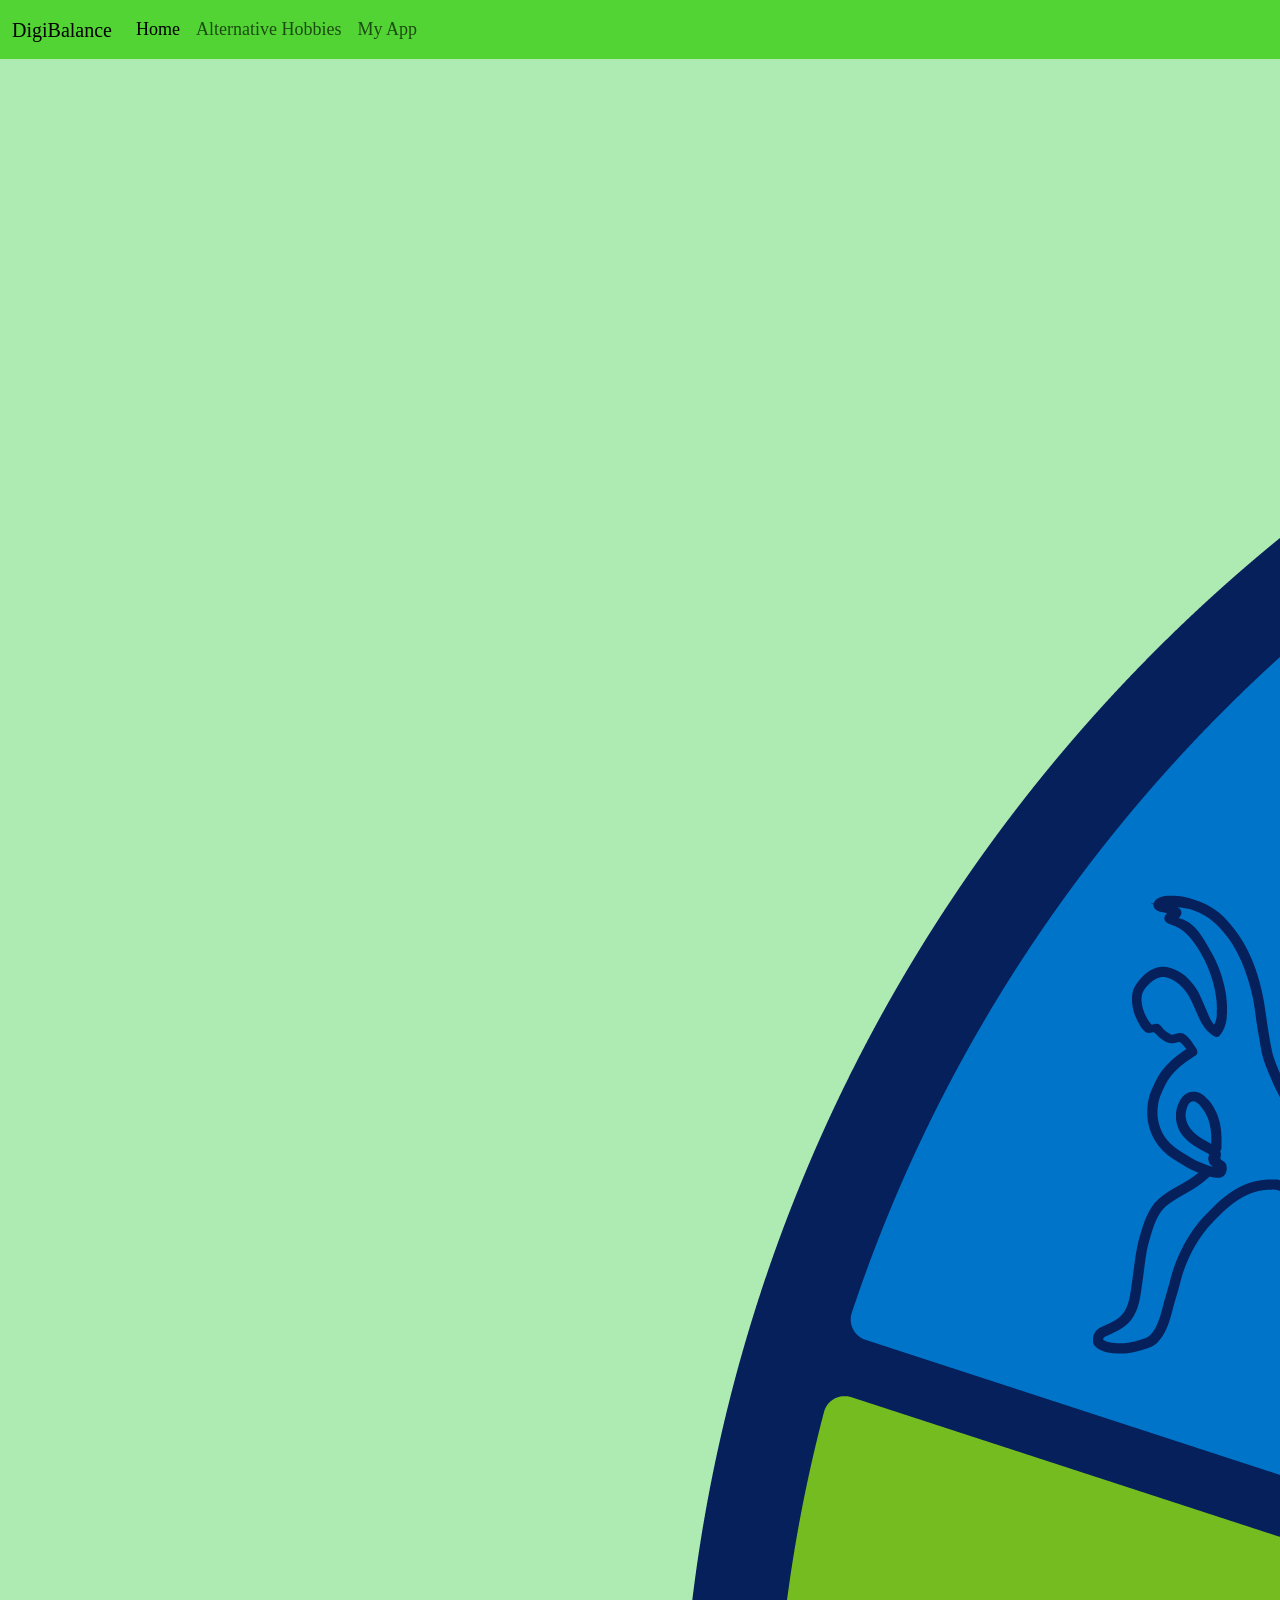
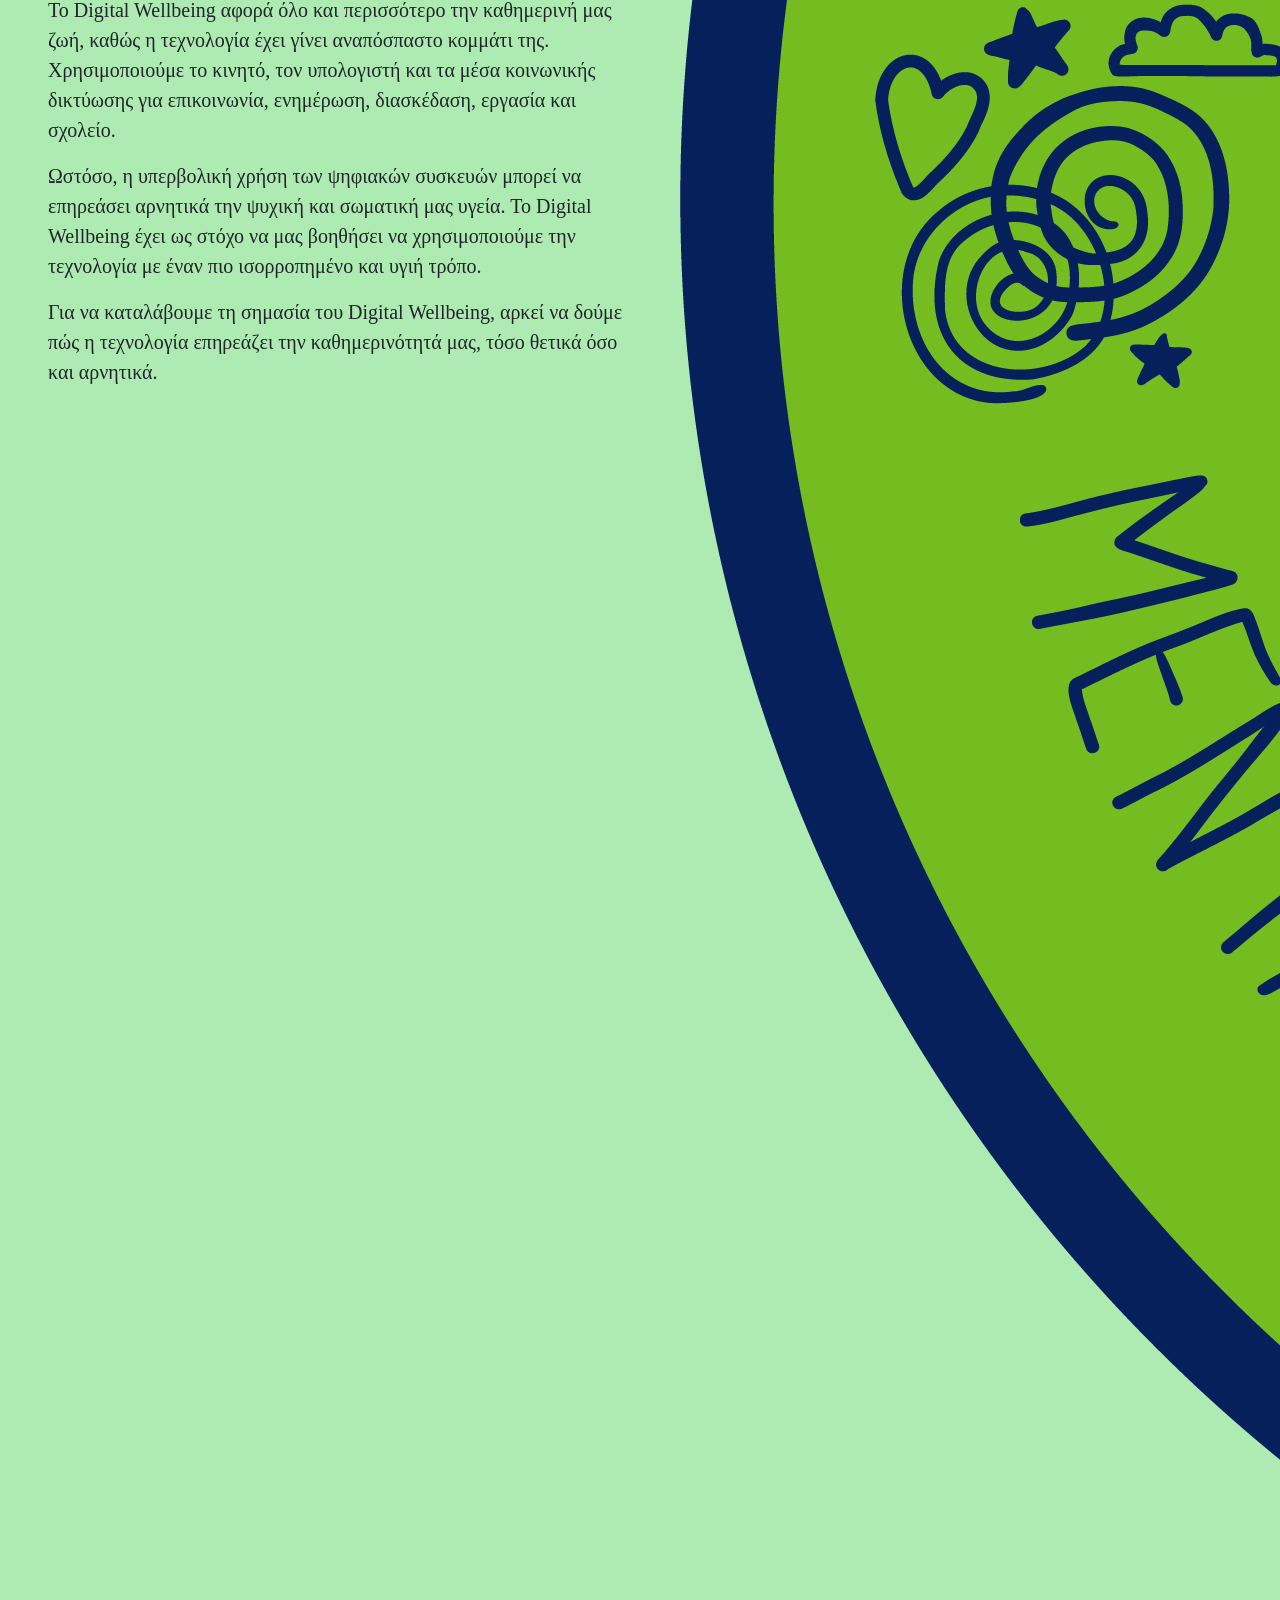
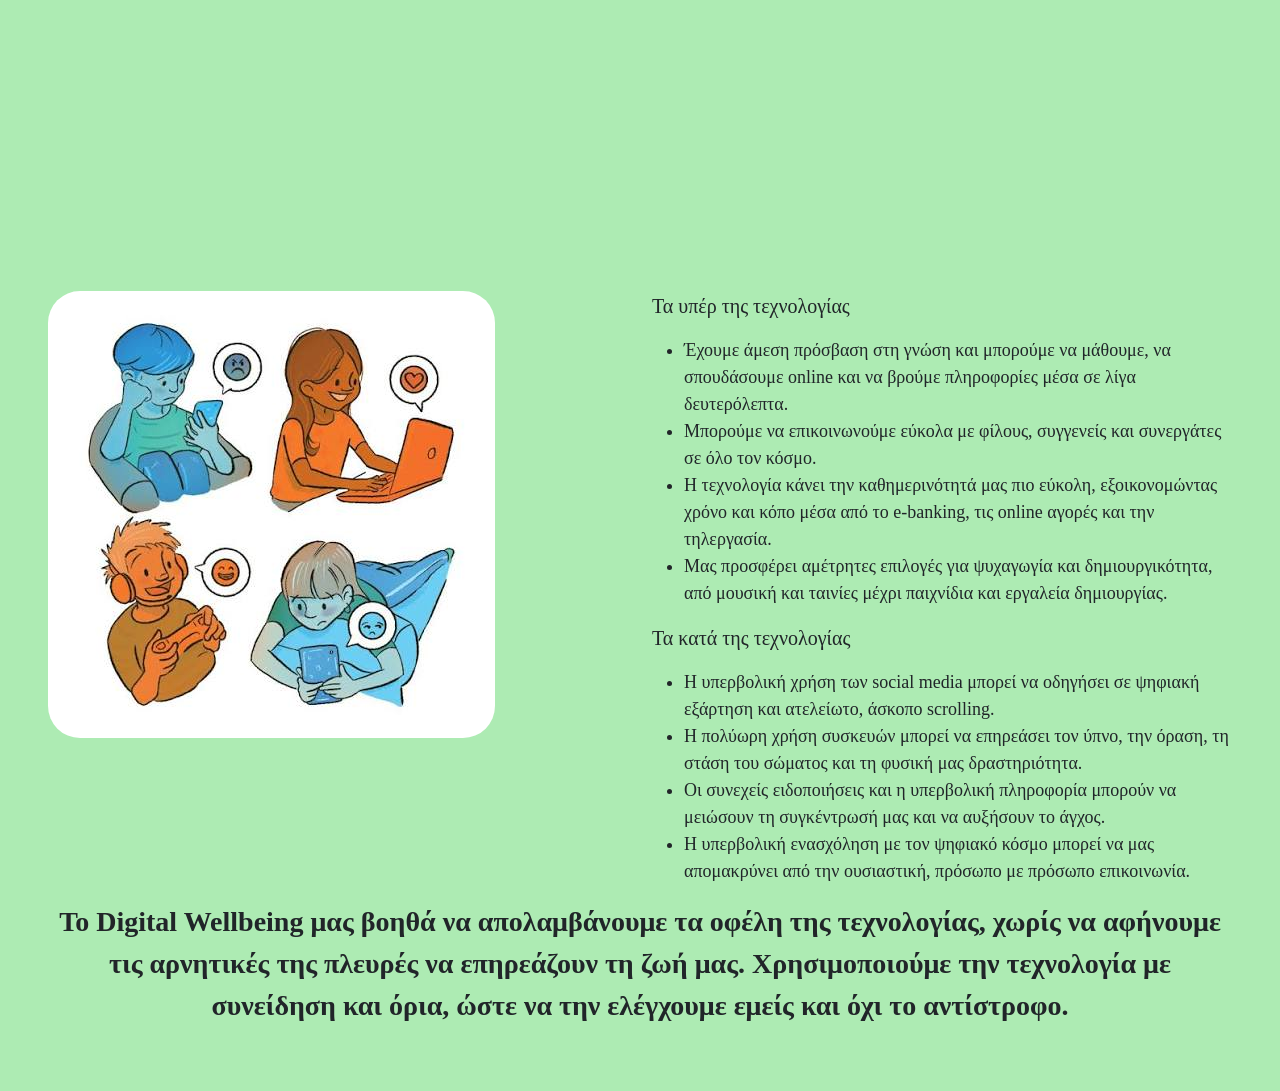
==== index.html @ ae0b3f08 "upgrades" ====
<!doctype html>
<html lang="en">
  <head>
    <meta charset="utf-8" />
    <meta name="viewport" content="width=device-width, initial-scale=1" />
    <title>DigiBalance</title>
    <link
      href="https://cdn.jsdelivr.net/npm/bootstrap@5.3.8/dist/css/bootstrap.min.css"
      rel="stylesheet"
      integrity="sha384-sRIl4kxILFvY47J16cr9ZwB07vP4J8+LH7qKQnuqkuIAvNWLzeN8tE5YBujZqJLB"
      crossorigin="anonymous"
    />
    <meta charset="UTF-8" />
    <meta name="viewport" content="width=device-width, initial-scale=1.0" />
    <title>DigiBalance</title>
    <link rel="stylesheet" href="style.css" />
  </head>

  <body>
    <nav class="navbar navbar-expand-lg bg-body-tertiary">
      <div class="container-fluid">
        <a class="navbar-brand" href="#">DigiBalance </a>
        <button
          class="navbar-toggler"
          type="button"
          data-bs-toggle="collapse"
          data-bs-target="#navbarSupportedContent"
          aria-controls="navbarSupportedContent"
          aria-expanded="false"
          aria-label="Toggle navigation"
        >
          <span class="navbar-toggler-icon"></span>
        </button>
        <div class="collapse navbar-collapse" id="navbarSupportedContent">
          <ul class="navbar-nav me-auto mb-2 mb-lg-0">
            <li class="nav-item">
              <a class="nav-link active" aria-current="page" href="./index.html"
                >Home</a
              >
            </li>
            <li class="nav-item">
              <a class="nav-link" href="./alternative-hobbies.html"
                >Alternative Hobbies</a
              >
            </li>
            <li class="nav-item">
              <a class="nav-link" href="./my-app.html">My App</a>
            </li>
          </ul>
        </div>
      </div>
    </nav>
    <div class="p-5">
      <div class="row">
        <div class="col-12 col-md-6 m-auto order-2 order-md-1">
          <p>
            Το Digital Wellbeing αφορά όλο και περισσότερο την καθημερινή μας
            ζωή, καθώς η τεχνολογία έχει γίνει αναπόσπαστο κομμάτι της.
            Χρησιμοποιούμε το κινητό, τον υπολογιστή και τα μέσα κοινωνικής
            δικτύωσης για επικοινωνία, ενημέρωση, διασκέδαση, εργασία και
            σχολείο.
          </p>
          <p>
            Ωστόσο, η υπερβολική χρήση των ψηφιακών συσκευών μπορεί να επηρεάσει
            αρνητικά την ψυχική και σωματική μας υγεία. Το Digital Wellbeing
            έχει ως στόχο να μας βοηθήσει να χρησιμοποιούμε την τεχνολογία με
            έναν πιο ισορροπημένο και υγιή τρόπο.
          </p>
          <p>
            Για να καταλάβουμε τη σημασία του Digital Wellbeing, αρκεί να δούμε
            πώς η τεχνολογία επηρεάζει την καθημερινότητά μας, τόσο θετικά όσο
            και αρνητικά.
          </p>
        </div>
        <div class="col-12 col-md-6 order-1 order-md-2">
          <img
            src="WellBeing_FiveDimensions.png"
            alt="Digital Wellbeing"
            class="img-stretch"
          />
        </div>
        <div class="col-12 col-md-6 order-3">
          <img
            src="digital-wellbeing.jpg"
            alt="Digital Wellbeing"
            class="img-stretch rounded-5"
          />
        </div>
        <div class="col-12 col-md-6 m-auto order-4">
          <p>Τα υπέρ της τεχνολογίας</p>
          <ul>
            <li>
              Έχουμε άμεση πρόσβαση στη γνώση και μπορούμε να μάθουμε, να
              σπουδάσουμε online και να βρούμε πληροφορίες μέσα σε λίγα
              δευτερόλεπτα.
            </li>
            <li>
              Μπορούμε να επικοινωνούμε εύκολα με φίλους, συγγενείς και
              συνεργάτες σε όλο τον κόσμο.
            </li>
            <li>
              Η τεχνολογία κάνει την καθημερινότητά μας πιο εύκολη,
              εξοικονομώντας χρόνο και κόπο μέσα από το e-banking, τις online
              αγορές και την τηλεργασία.
            </li>
            <li>
              Μας προσφέρει αμέτρητες επιλογές για ψυχαγωγία και
              δημιουργικότητα, από μουσική και ταινίες μέχρι παιχνίδια και
              εργαλεία δημιουργίας.
            </li>
          </ul>
          <p>Τα κατά της τεχνολογίας</p>
          <ul>
            <li>
              Η υπερβολική χρήση των social media μπορεί να οδηγήσει σε ψηφιακή
              εξάρτηση και ατελείωτο, άσκοπο scrolling.
            </li>
            <li>
              Η πολύωρη χρήση συσκευών μπορεί να επηρεάσει τον ύπνο, την όραση,
              τη στάση του σώματος και τη φυσική μας δραστηριότητα.
            </li>
            <li>
              Οι συνεχείς ειδοποιήσεις και η υπερβολική πληροφορία μπορούν να
              μειώσουν τη συγκέντρωσή μας και να αυξήσουν το άγχος.
            </li>
            <li>
              Η υπερβολική ενασχόληση με τον ψηφιακό κόσμο μπορεί να μας
              απομακρύνει από την ουσιαστική, πρόσωπο με πρόσωπο επικοινωνία.
            </li>
          </ul>
        </div>
      </div>

      <p class="fs-3 text-center">
        <strong
          >Το Digital Wellbeing μας βοηθά να απολαμβάνουμε τα οφέλη της
          τεχνολογίας, χωρίς να αφήνουμε τις αρνητικές της πλευρές να επηρεάζουν
          τη ζωή μας. Χρησιμοποιούμε την τεχνολογία με συνείδηση και όρια, ώστε
          να την ελέγχουμε εμείς και όχι το αντίστροφο.</strong
        >
      </p>
    </div>
    <script
      src="https://cdn.jsdelivr.net/npm/bootstrap@5.3.8/dist/js/bootstrap.bundle.min.js"
      integrity="sha384-FKyoEForCGlyvwx9Hj09JcYn3nv7wiPVlz7YYwJrWVcXK/BmnVDxM+D2scQbITxI"
      crossorigin="anonymous"
    ></script>
  </body>
</html>
---- style.css ----
body {
  background-color: #adebb3;
  font-family: Quicksand;
}

.navbar {
  background-color: #51d434 !important;
}

.img-stretch {
  width: stretch;
}

p {
  font-size: 20px;
}

ul {
  font-size: 18px;
}

.list-group-item {
  background-color: #adebb3;
  border-color: darkgray;
}

.list-group-flush > .list-group-item:last-child {
  border-bottom: 1px solid darkgray;
}
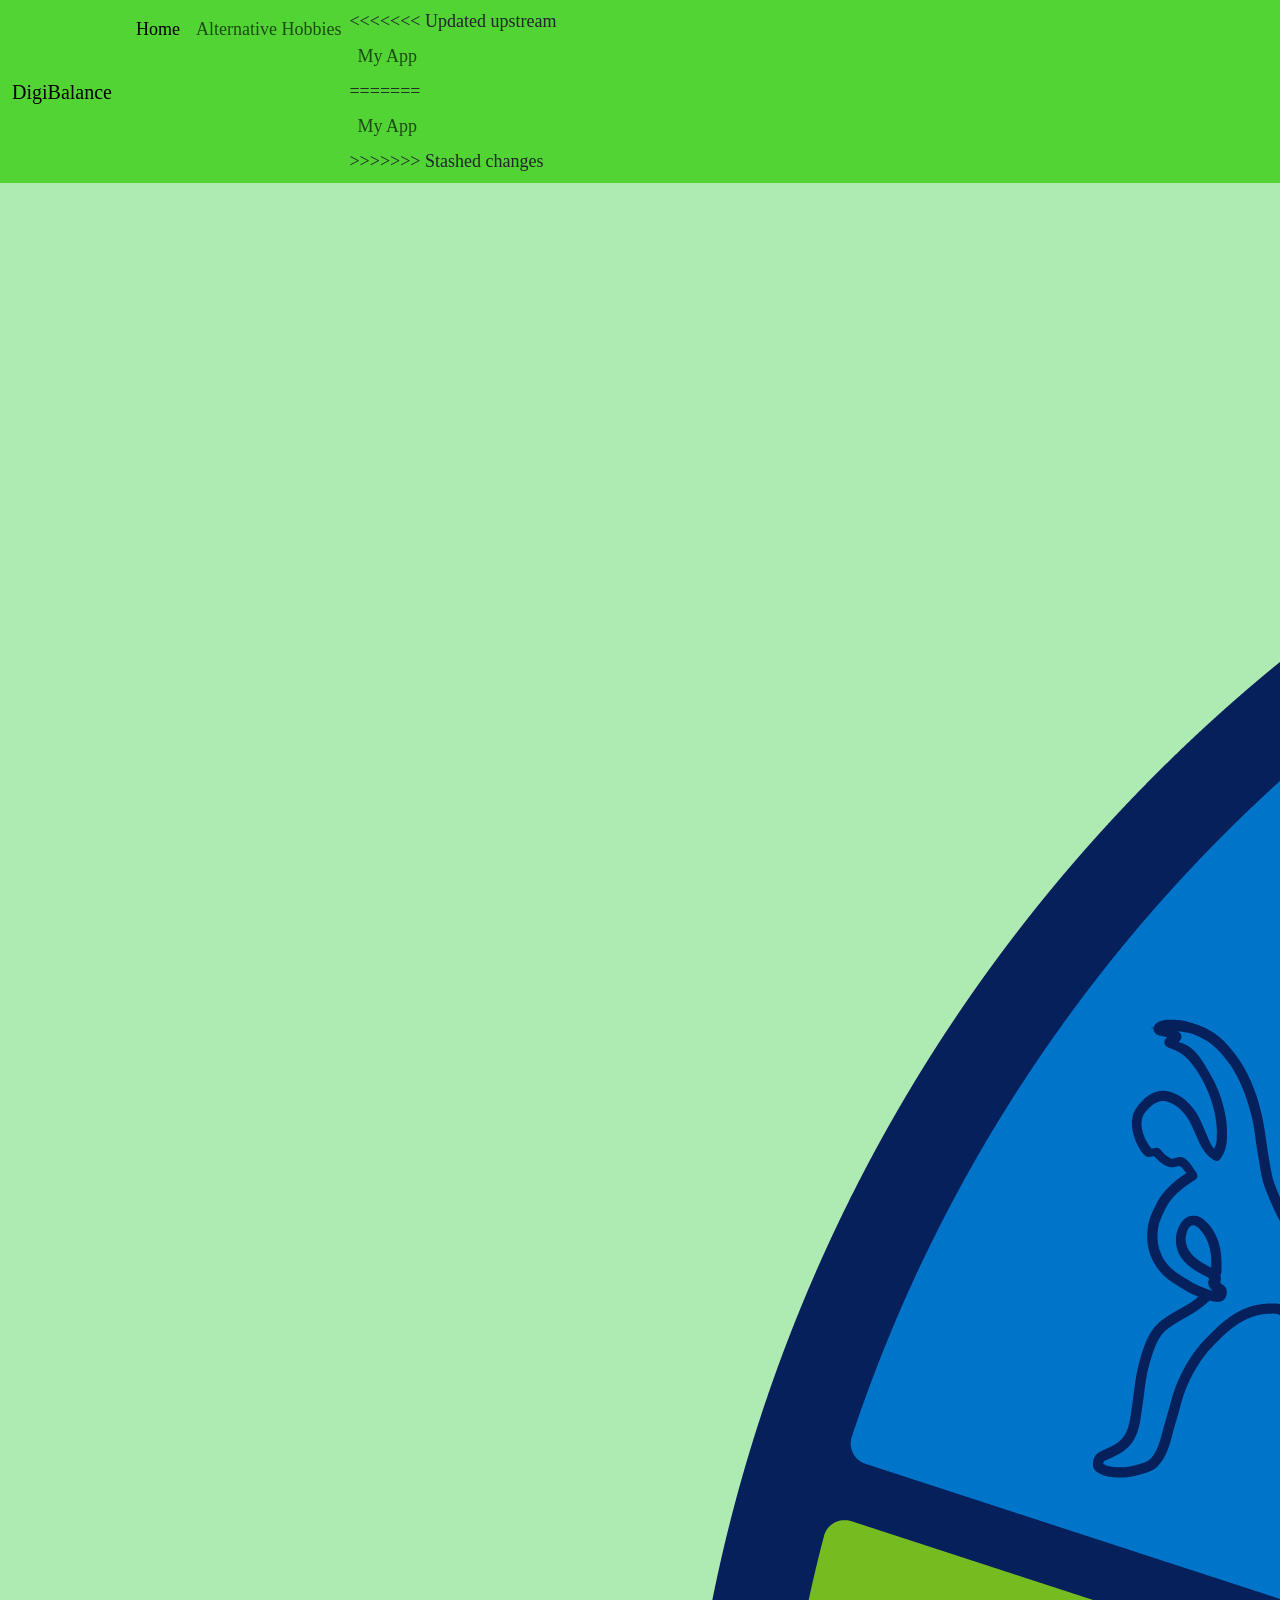
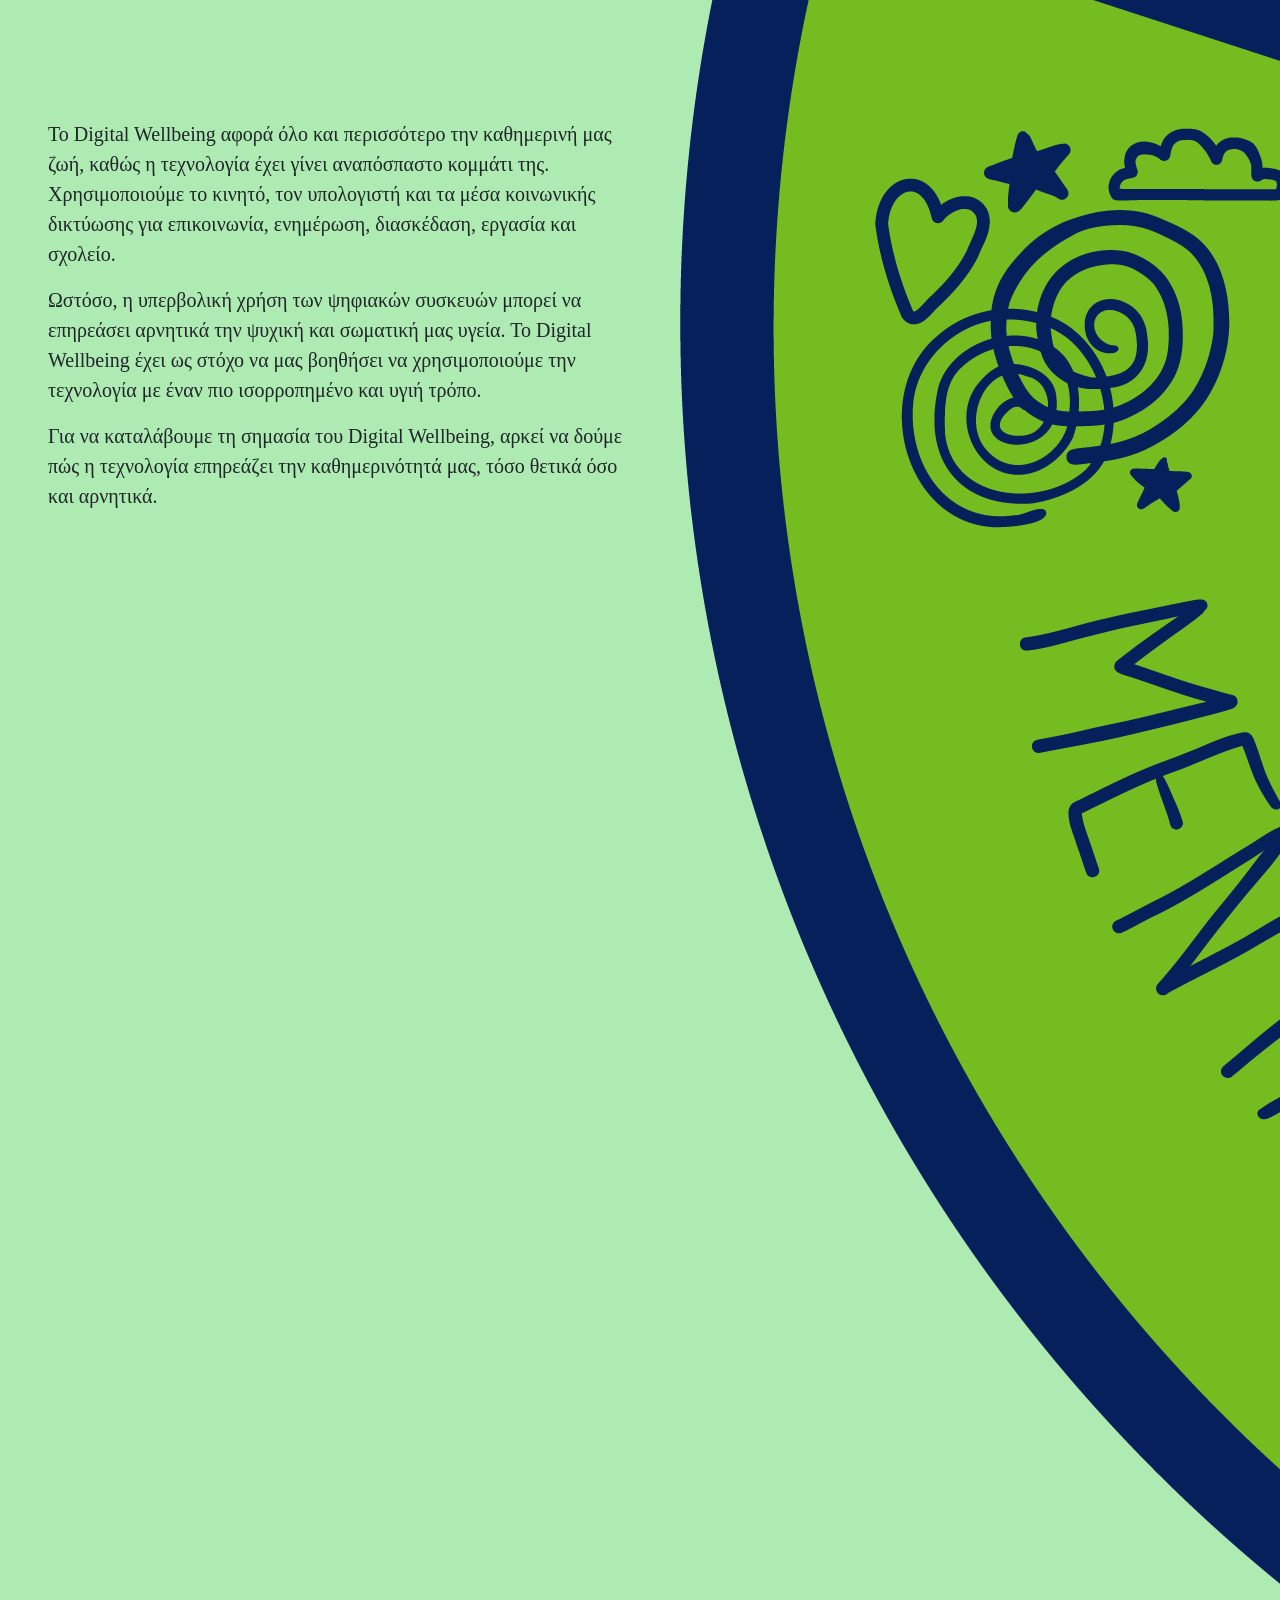
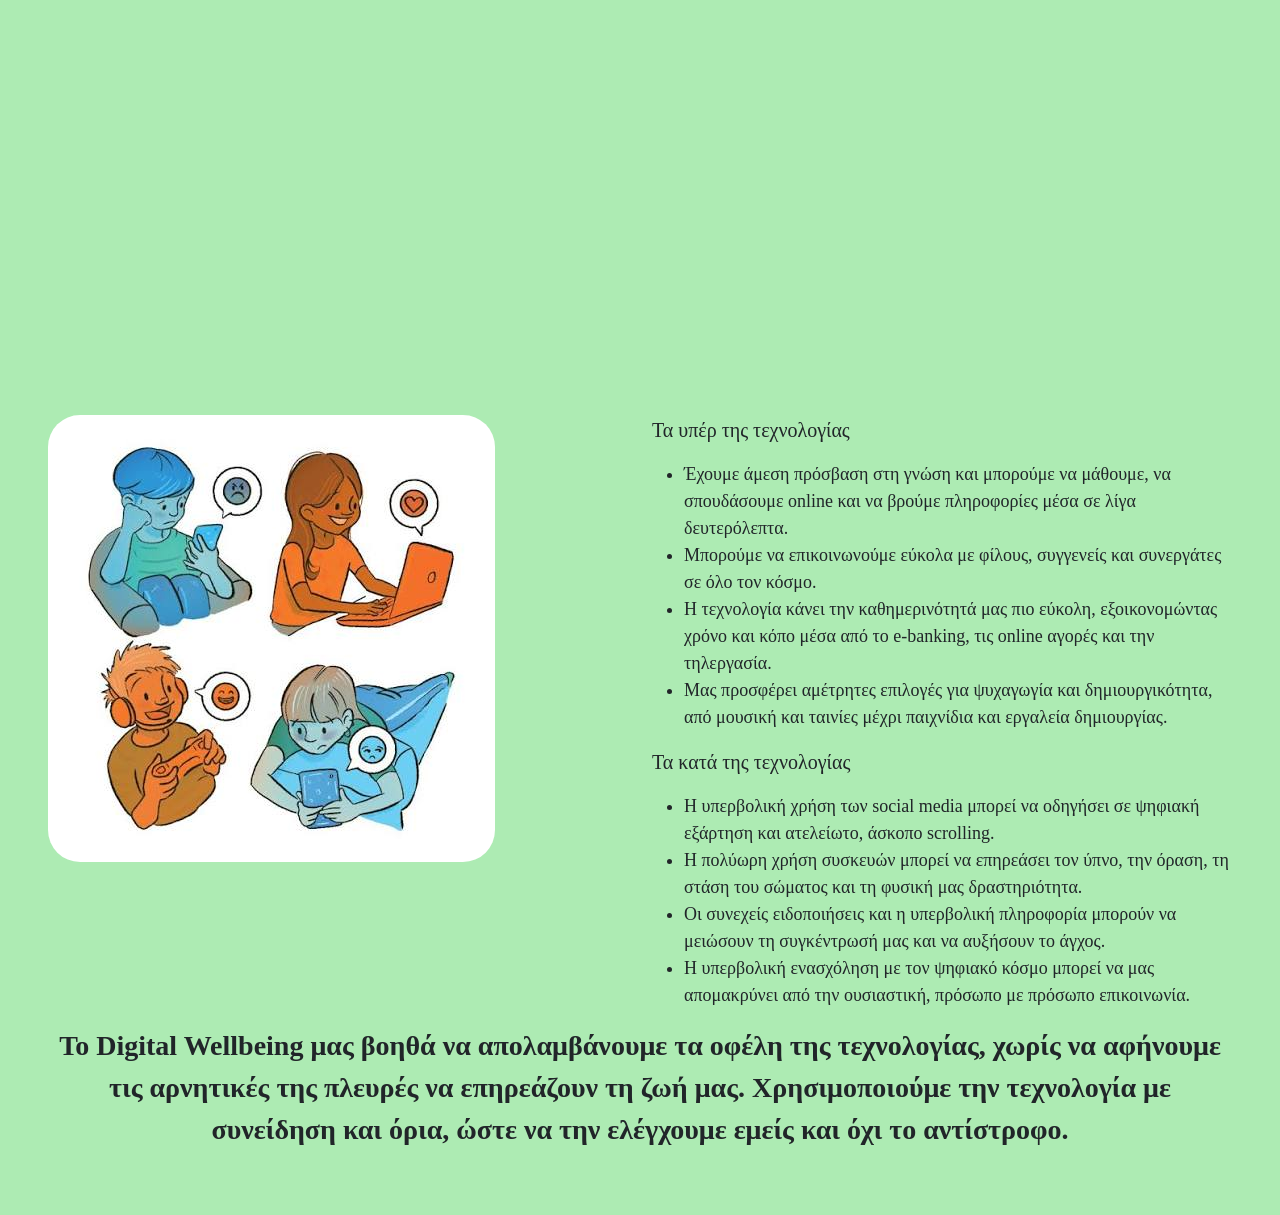
==== commit 3e211c89: "updates" ====
--- a/index.html
+++ b/index.html
@@ -44,7 +44,11 @@
               >
             </li>
             <li class="nav-item">
+<<<<<<< Updated upstream
               <a class="nav-link" href="./my-app.html">My App</a>
+=======
+              <a class="nav-link" href="./My-App.html">My App</a>
+>>>>>>> Stashed changes
             </li>
           </ul>
         </div>
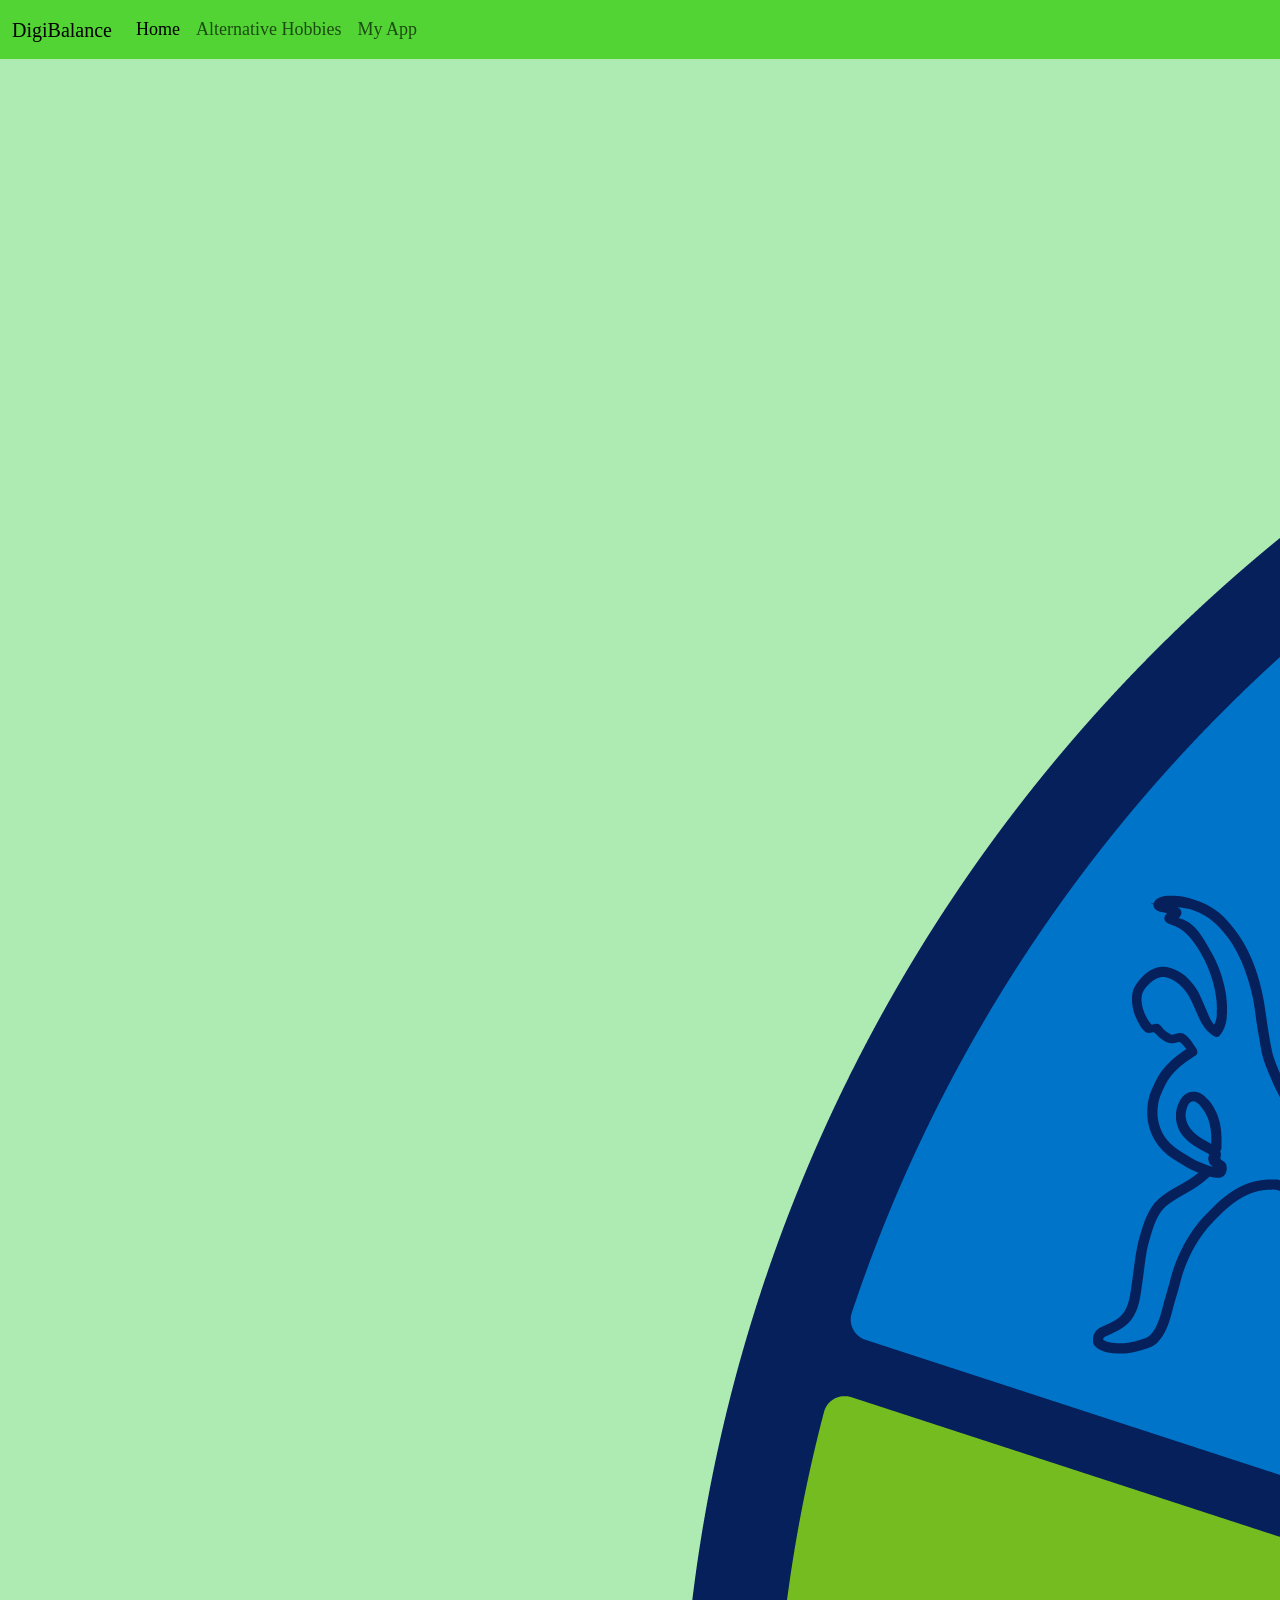
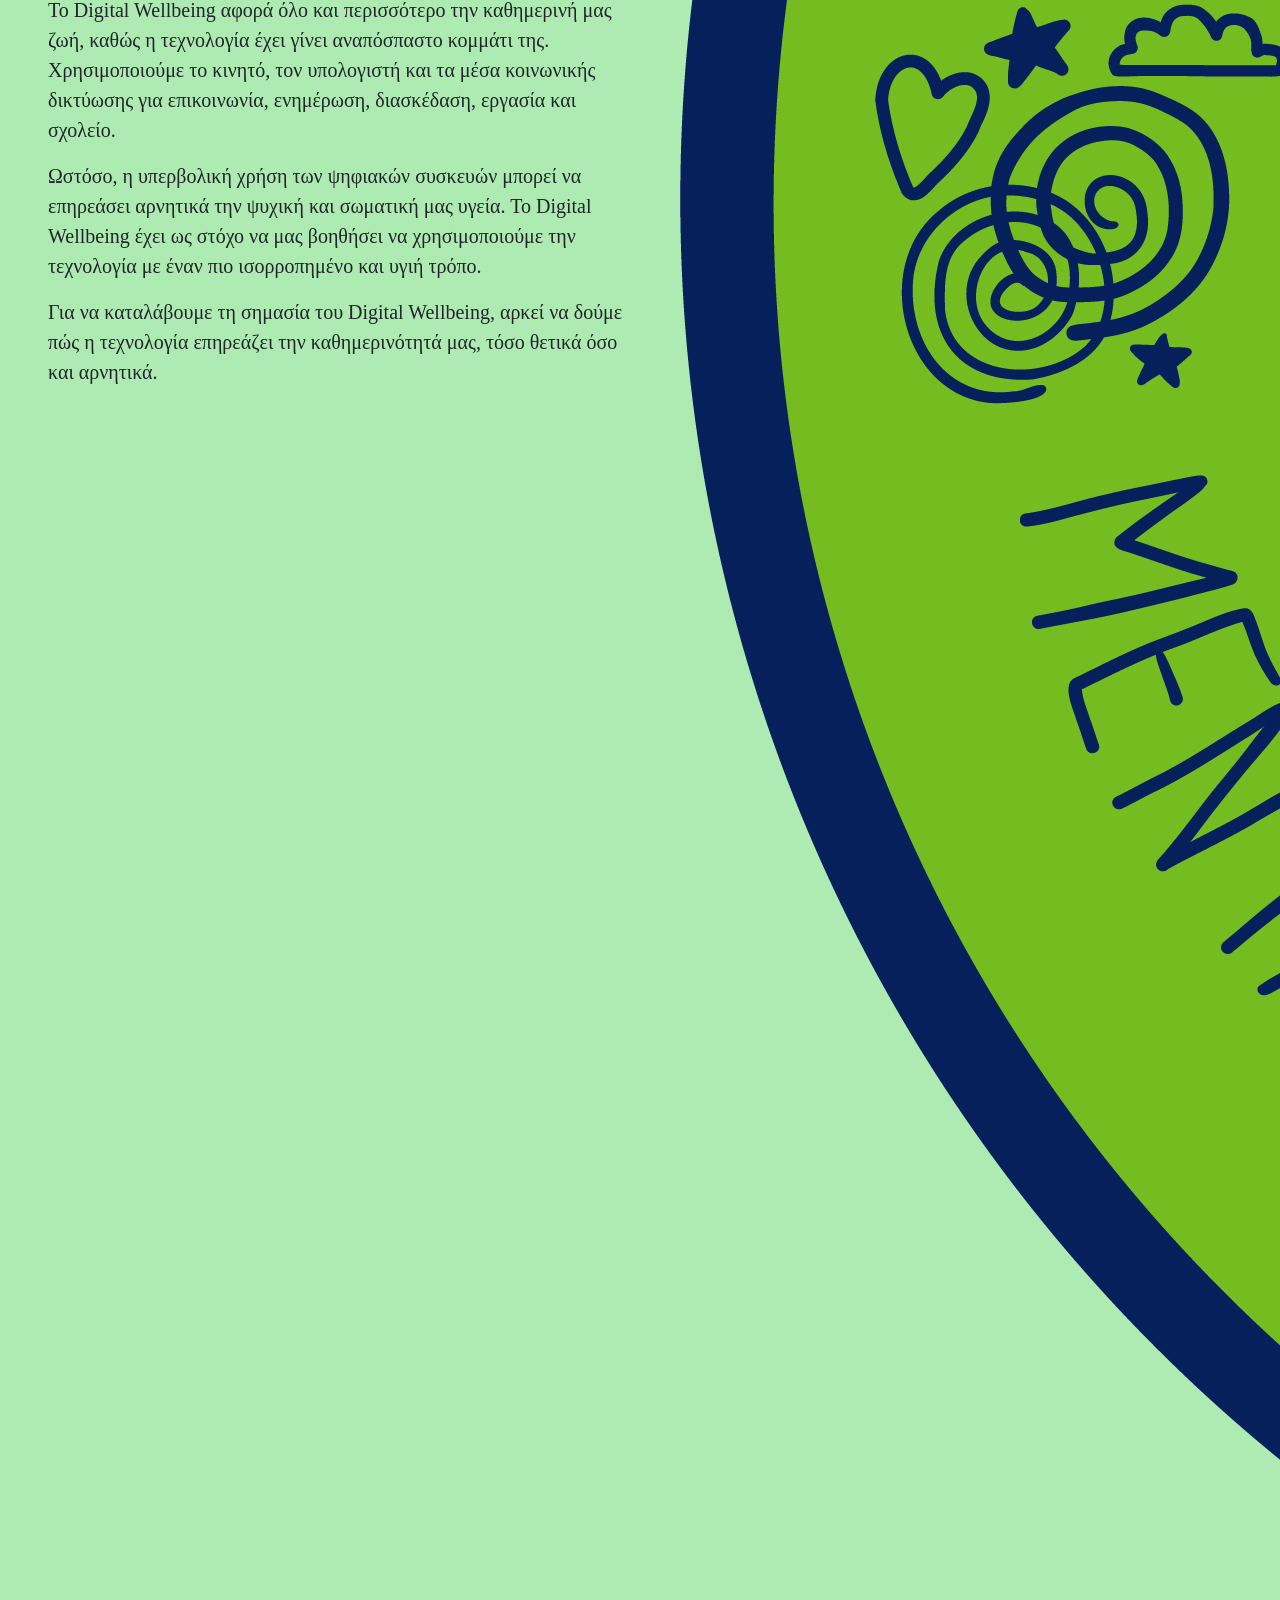
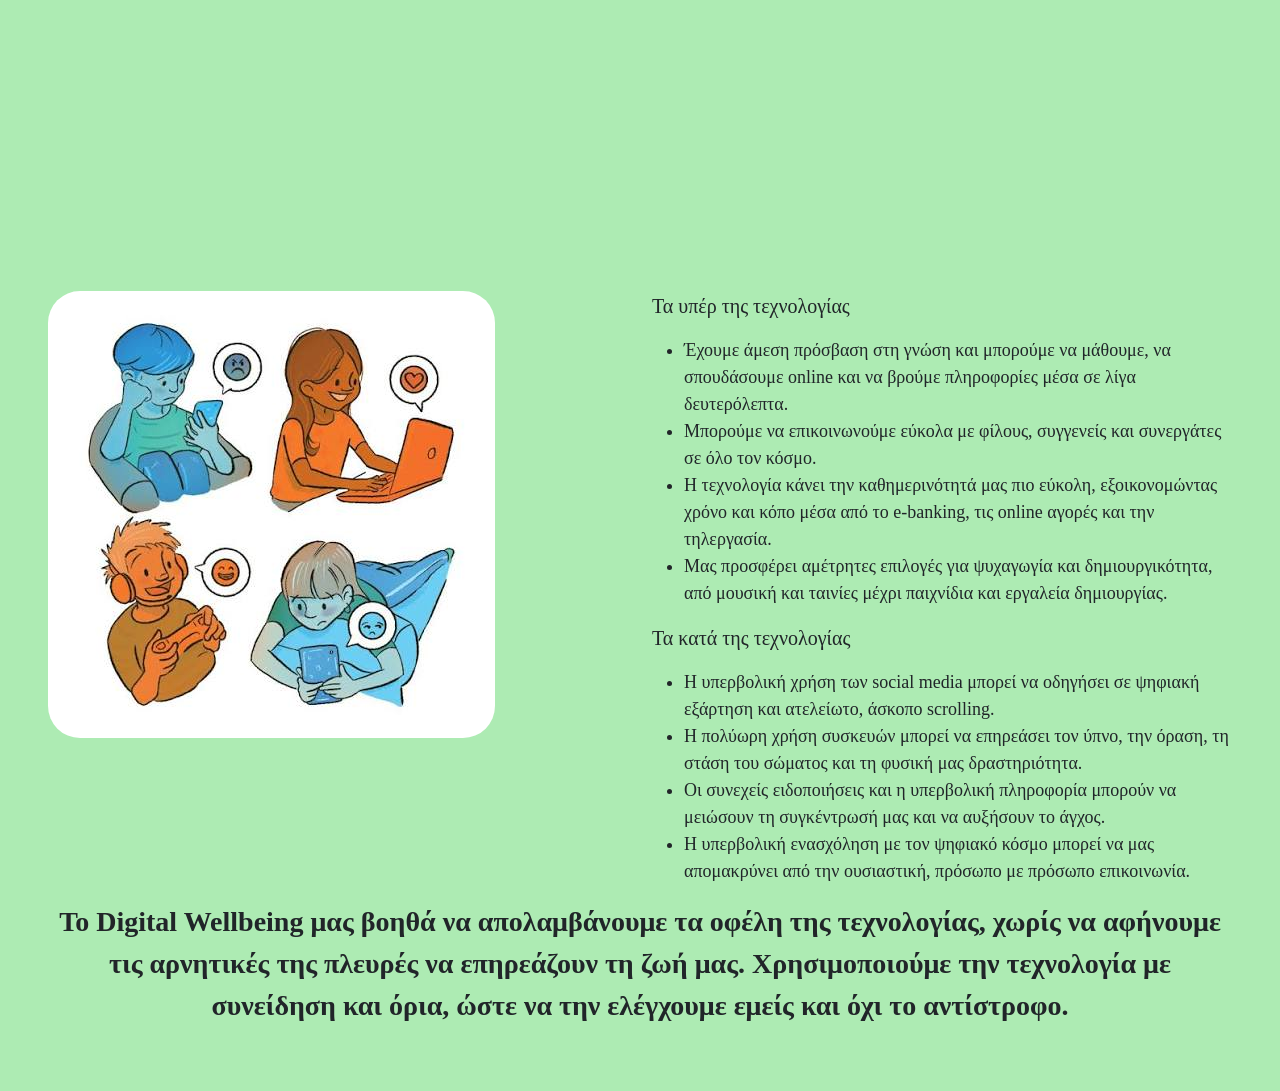
==== commit 6c91c10f: "Revert "updates" This reverts commit 3e211c897b6162807f33e737729f5cb4d365efc3." ====
--- a/index.html
+++ b/index.html
@@ -44,11 +44,7 @@
               >
             </li>
             <li class="nav-item">
-<<<<<<< Updated upstream
               <a class="nav-link" href="./my-app.html">My App</a>
-=======
-              <a class="nav-link" href="./My-App.html">My App</a>
->>>>>>> Stashed changes
             </li>
           </ul>
         </div>
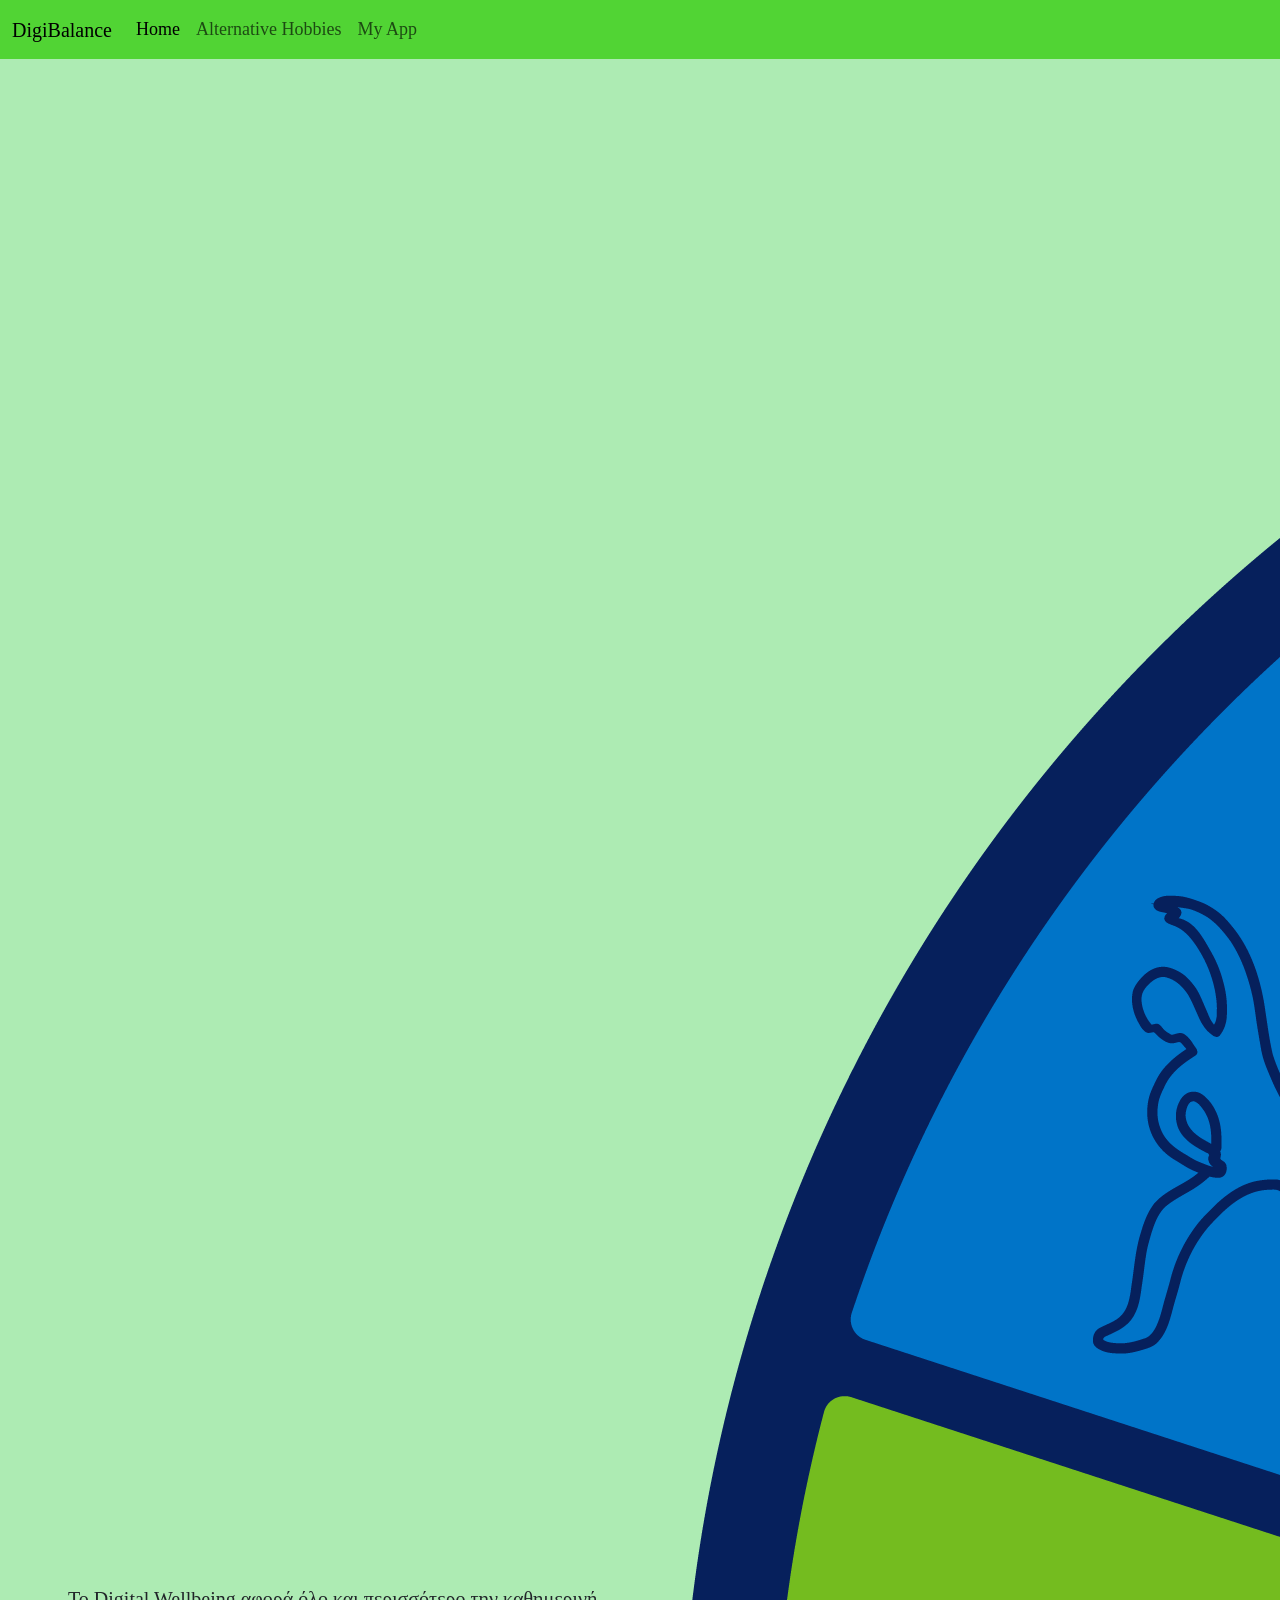
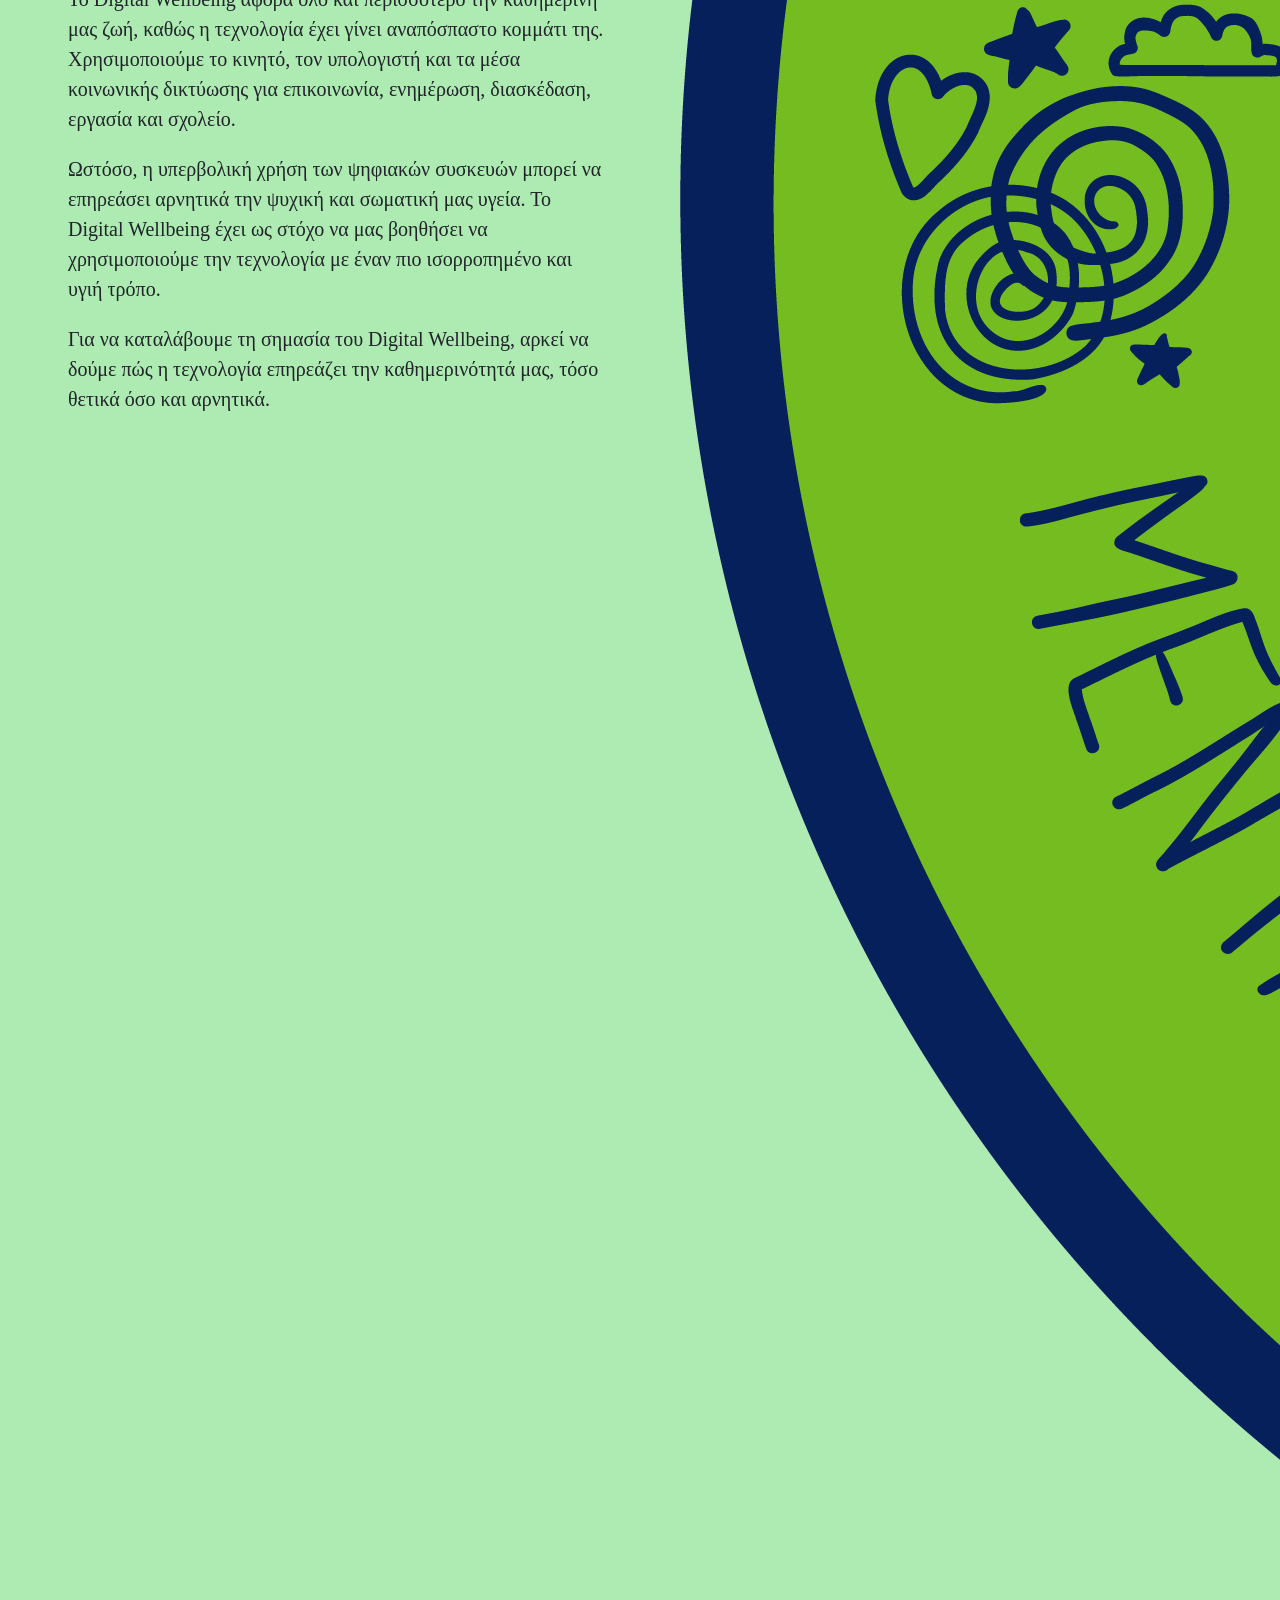
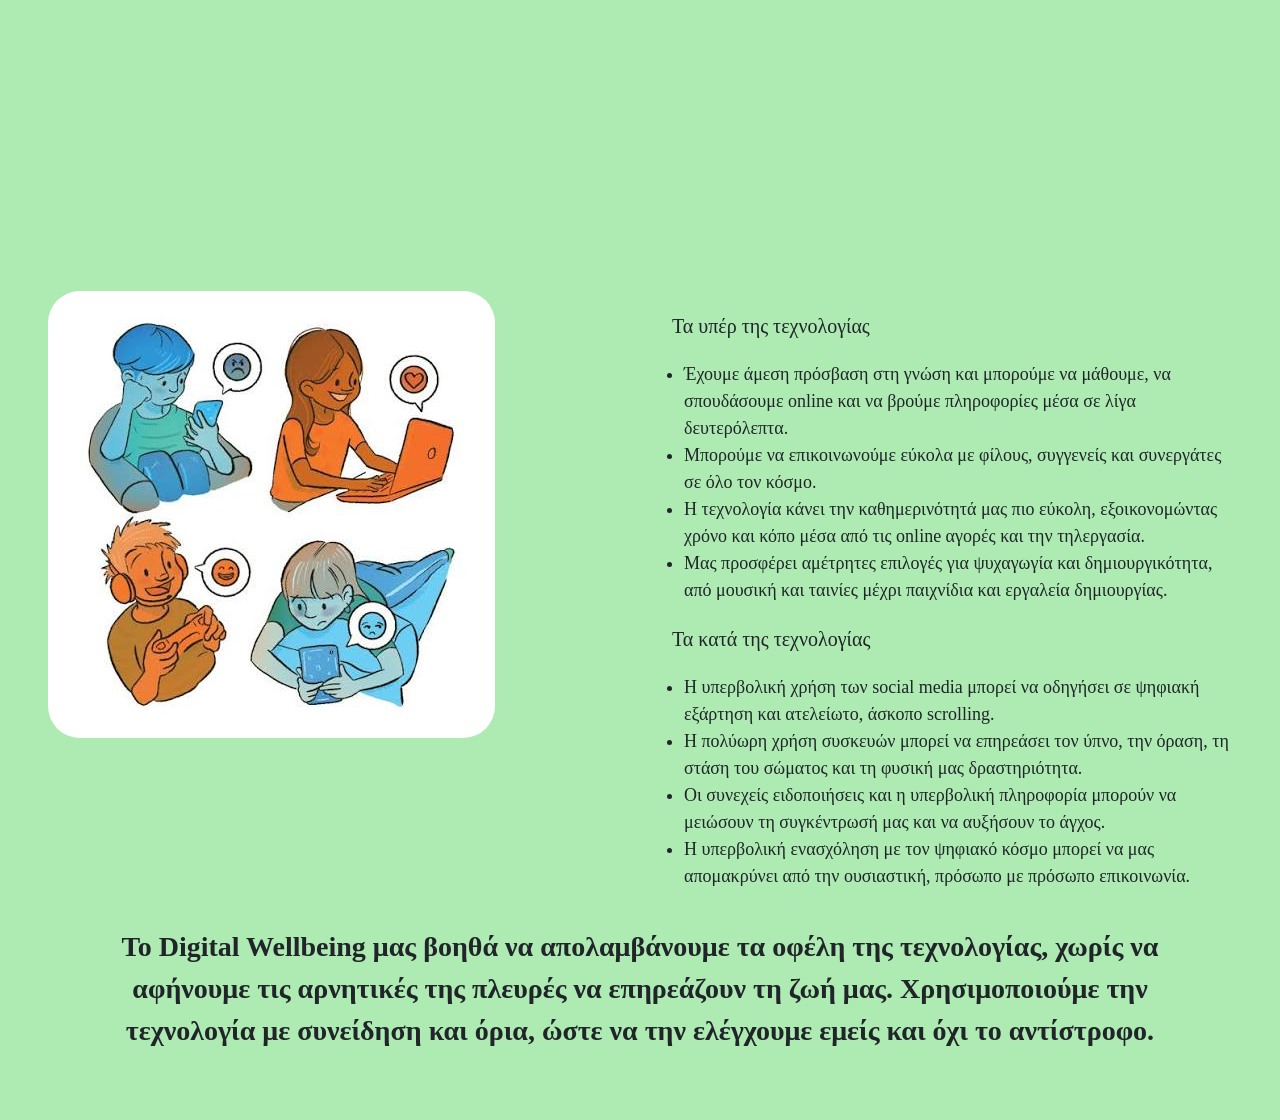
==== commit bdf98580: "Update index.html" ====
--- a/index.html
+++ b/index.html
@@ -19,7 +19,7 @@
   <body>
     <nav class="navbar navbar-expand-lg bg-body-tertiary">
       <div class="container-fluid">
-        <a class="navbar-brand" href="#">DigiBalance </a>
+        <a class="navbar-brand" href="#"> DigiBalance </a>
         <button
           class="navbar-toggler"
           type="button"
@@ -100,8 +100,8 @@
             </li>
             <li>
               Η τεχνολογία κάνει την καθημερινότητά μας πιο εύκολη,
-              εξοικονομώντας χρόνο και κόπο μέσα από το e-banking, τις online
-              αγορές και την τηλεργασία.
+              εξοικονομώντας χρόνο και κόπο μέσα από τις online αγορές και την
+              τηλεργασία.
             </li>
             <li>
               Μας προσφέρει αμέτρητες επιλογές για ψυχαγωγία και
--- a/style.css
+++ b/style.css
@@ -15,6 +15,11 @@
   font-size: 20px;
 }
 
+.btn-primary {
+  font-size: 1.25rem;
+  padding: 0.75rem 1.5rem;
+}
+
 ul {
   font-size: 18px;
 }
@@ -27,3 +32,21 @@
 .list-group-flush > .list-group-item:last-child {
   border-bottom: 1px solid darkgray;
 }
+
+p {
+  font-size: 20px;
+  margin: 20px;
+}
+.hobbies-img {
+  width: 60%;
+  margin: 10px auto 50px;
+  display: block;
+}
+
+.button-container {
+  display: flex;
+  flex-wrap: wrap;
+  gap: 350px;
+  justify-content: center;
+  text-align: center;
+}
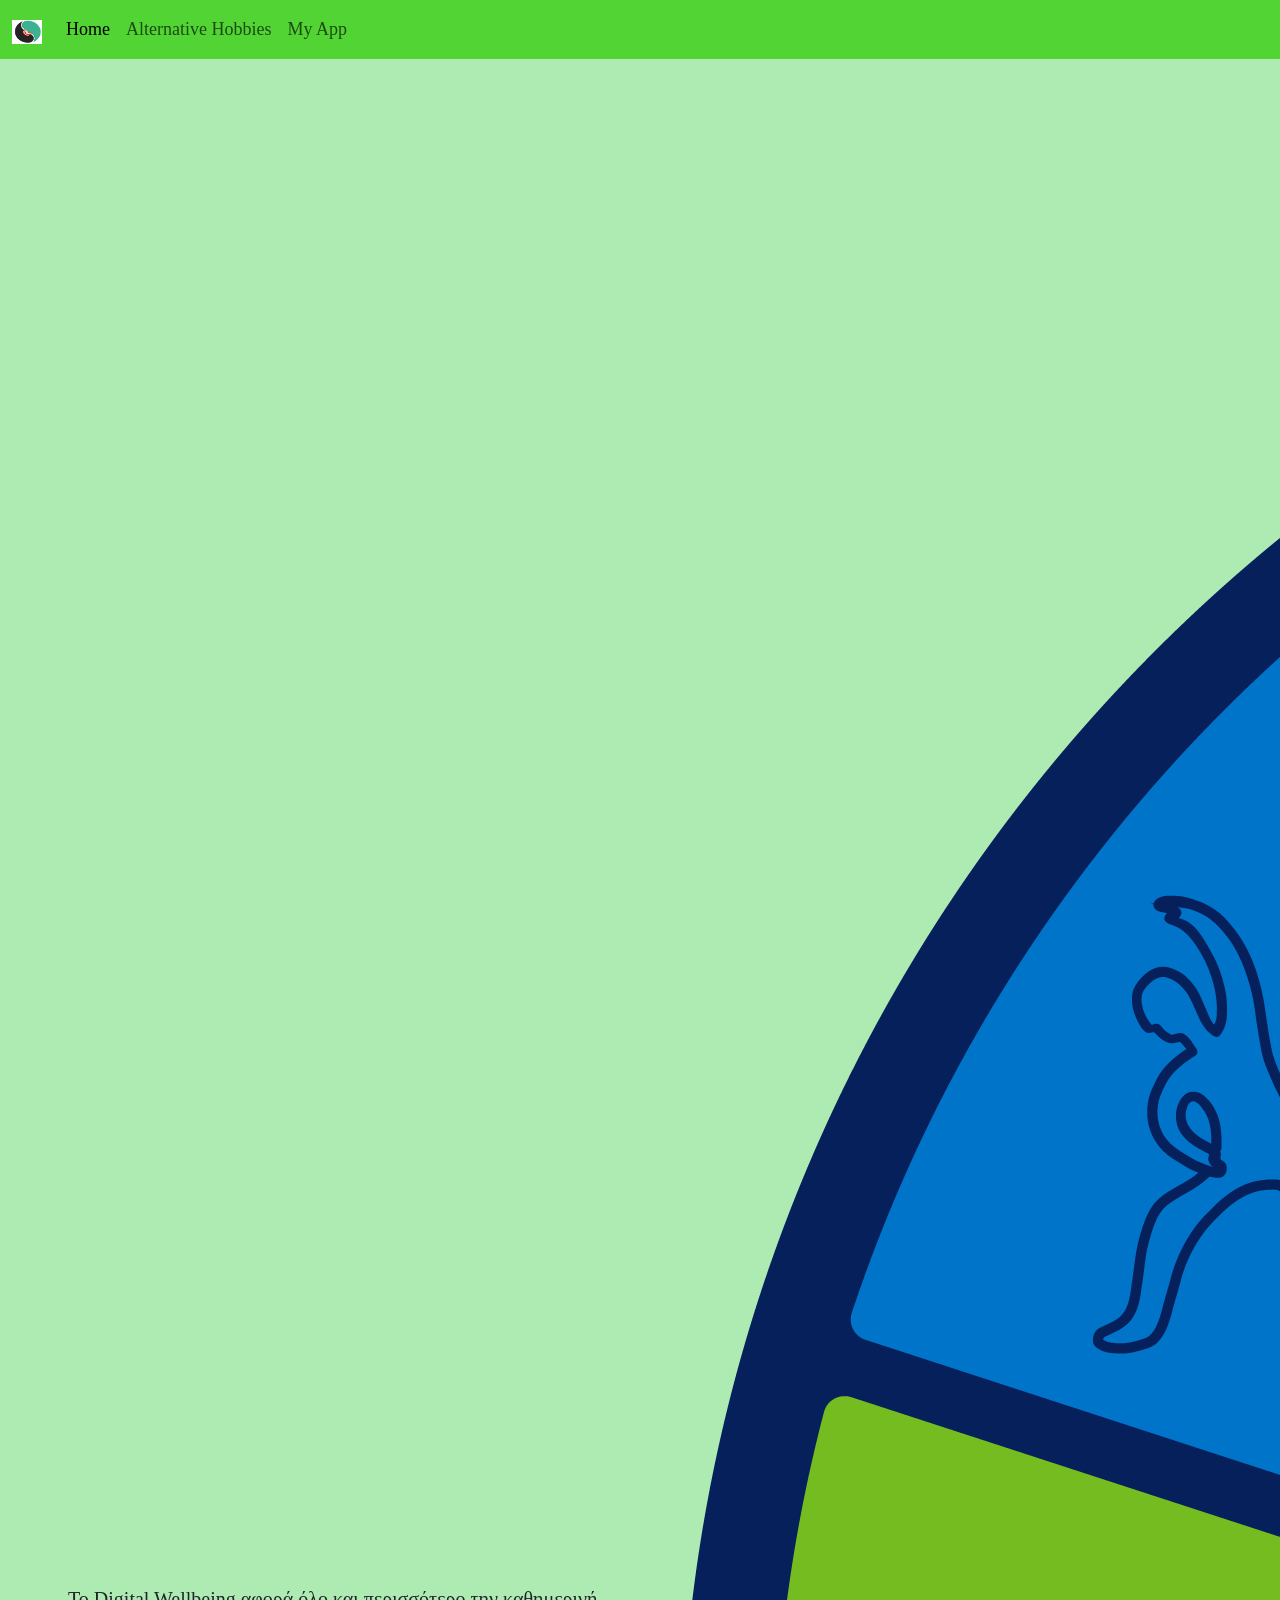
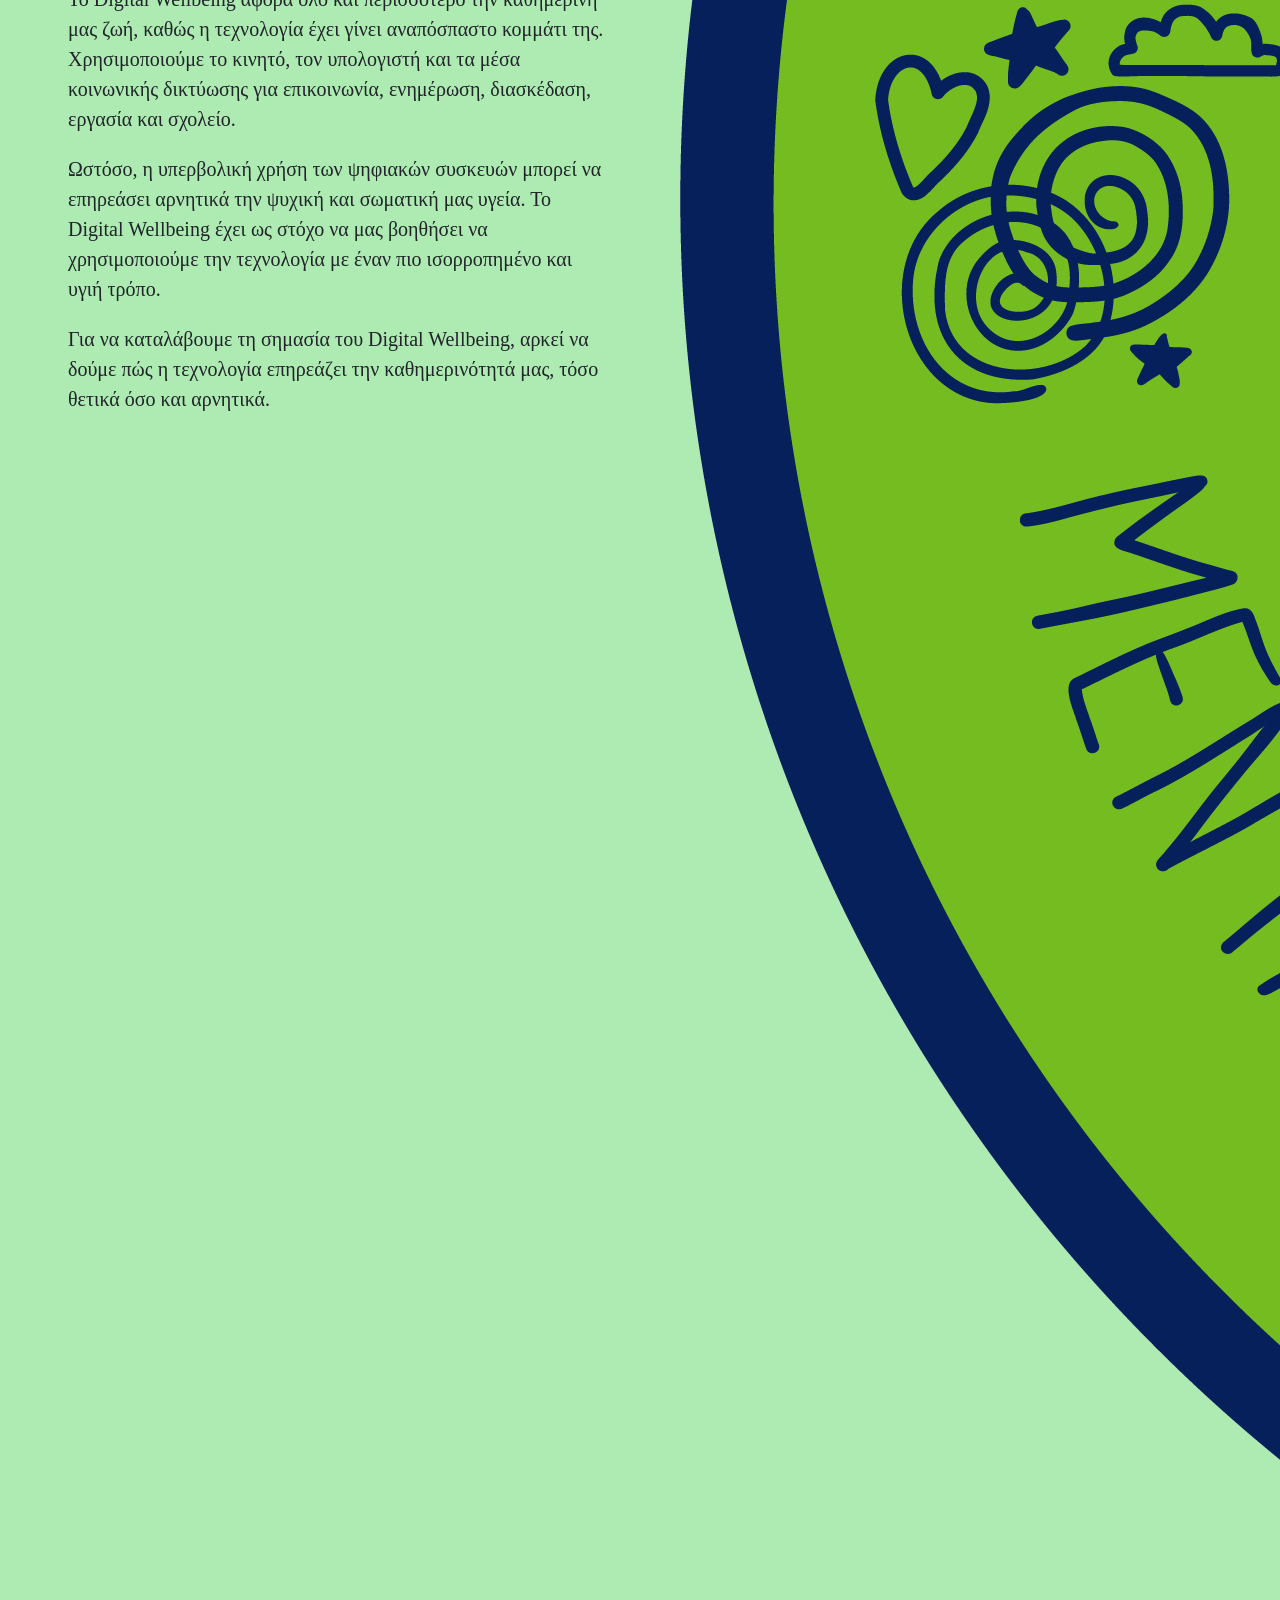
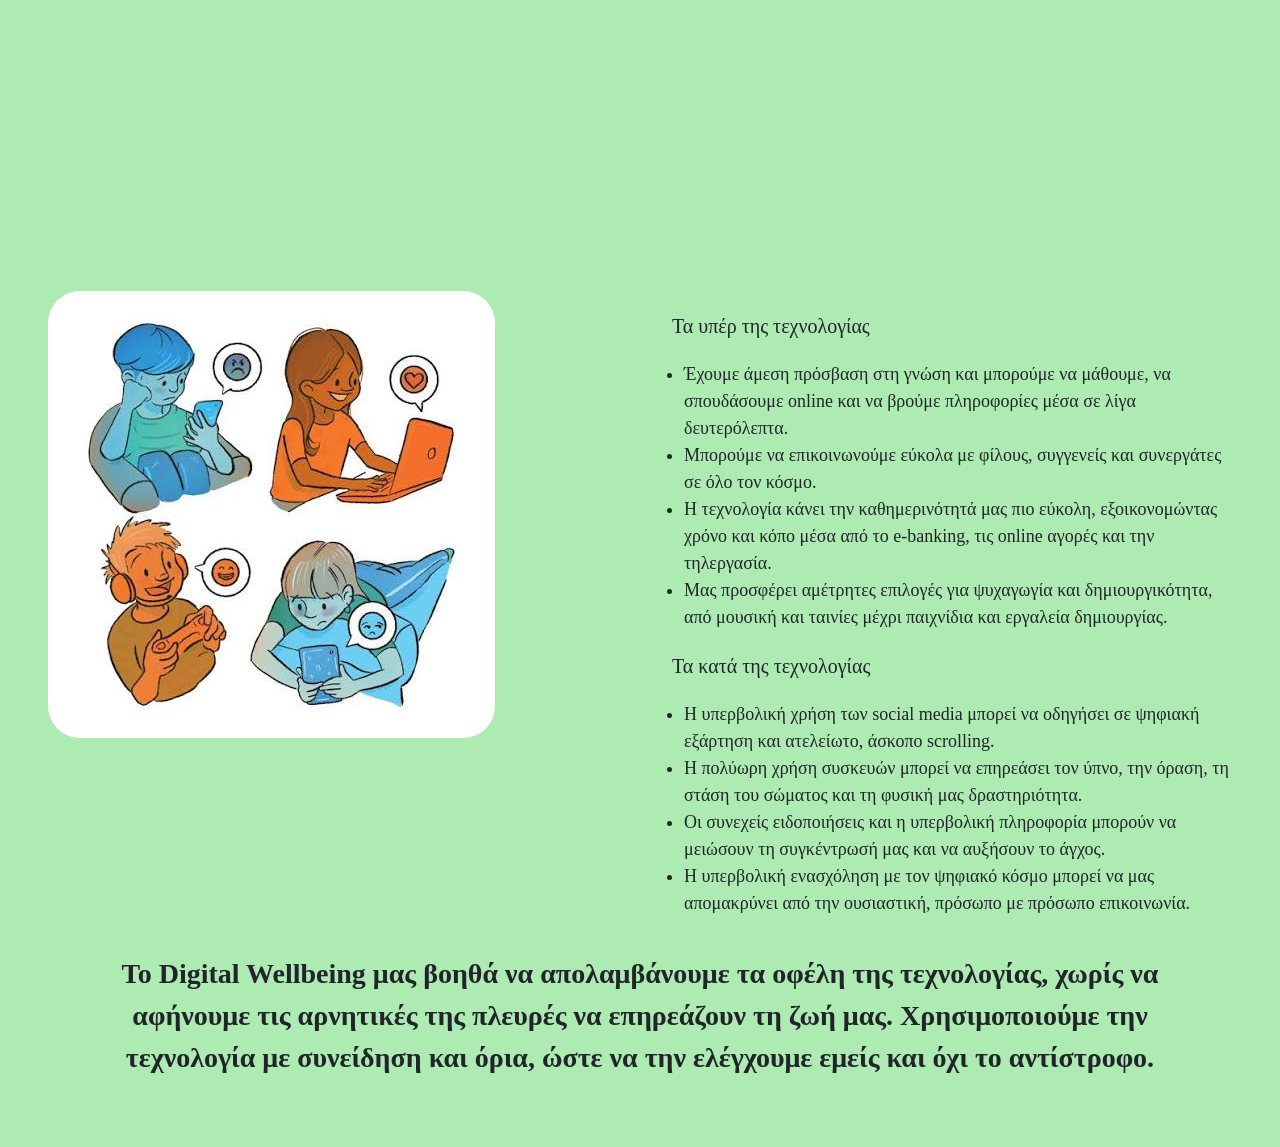
==== commit 136ea4db: "update 3" ====
--- a/index.html
+++ b/index.html
@@ -19,7 +19,15 @@
   <body>
     <nav class="navbar navbar-expand-lg bg-body-tertiary">
       <div class="container-fluid">
-        <a class="navbar-brand" href="#"> DigiBalance </a>
+        <a class="navbar-brand" href="#">
+          <img
+            id="logo.png"
+            src="./logo.png"
+            alt="Digital Wellnes logo"
+            width="30"
+            height="24"
+          />
+        </a>
         <button
           class="navbar-toggler"
           type="button"
@@ -100,8 +108,8 @@
             </li>
             <li>
               Η τεχνολογία κάνει την καθημερινότητά μας πιο εύκολη,
-              εξοικονομώντας χρόνο και κόπο μέσα από τις online αγορές και την
-              τηλεργασία.
+              εξοικονομώντας χρόνο και κόπο μέσα από το e-banking, τις online
+              αγορές και την τηλεργασία.
             </li>
             <li>
               Μας προσφέρει αμέτρητες επιλογές για ψυχαγωγία και
--- a/style.css
+++ b/style.css
@@ -50,3 +50,7 @@
   justify-content: center;
   text-align: center;
 }
+#logo {
+  height: 50px;
+  width: 50px;
+}
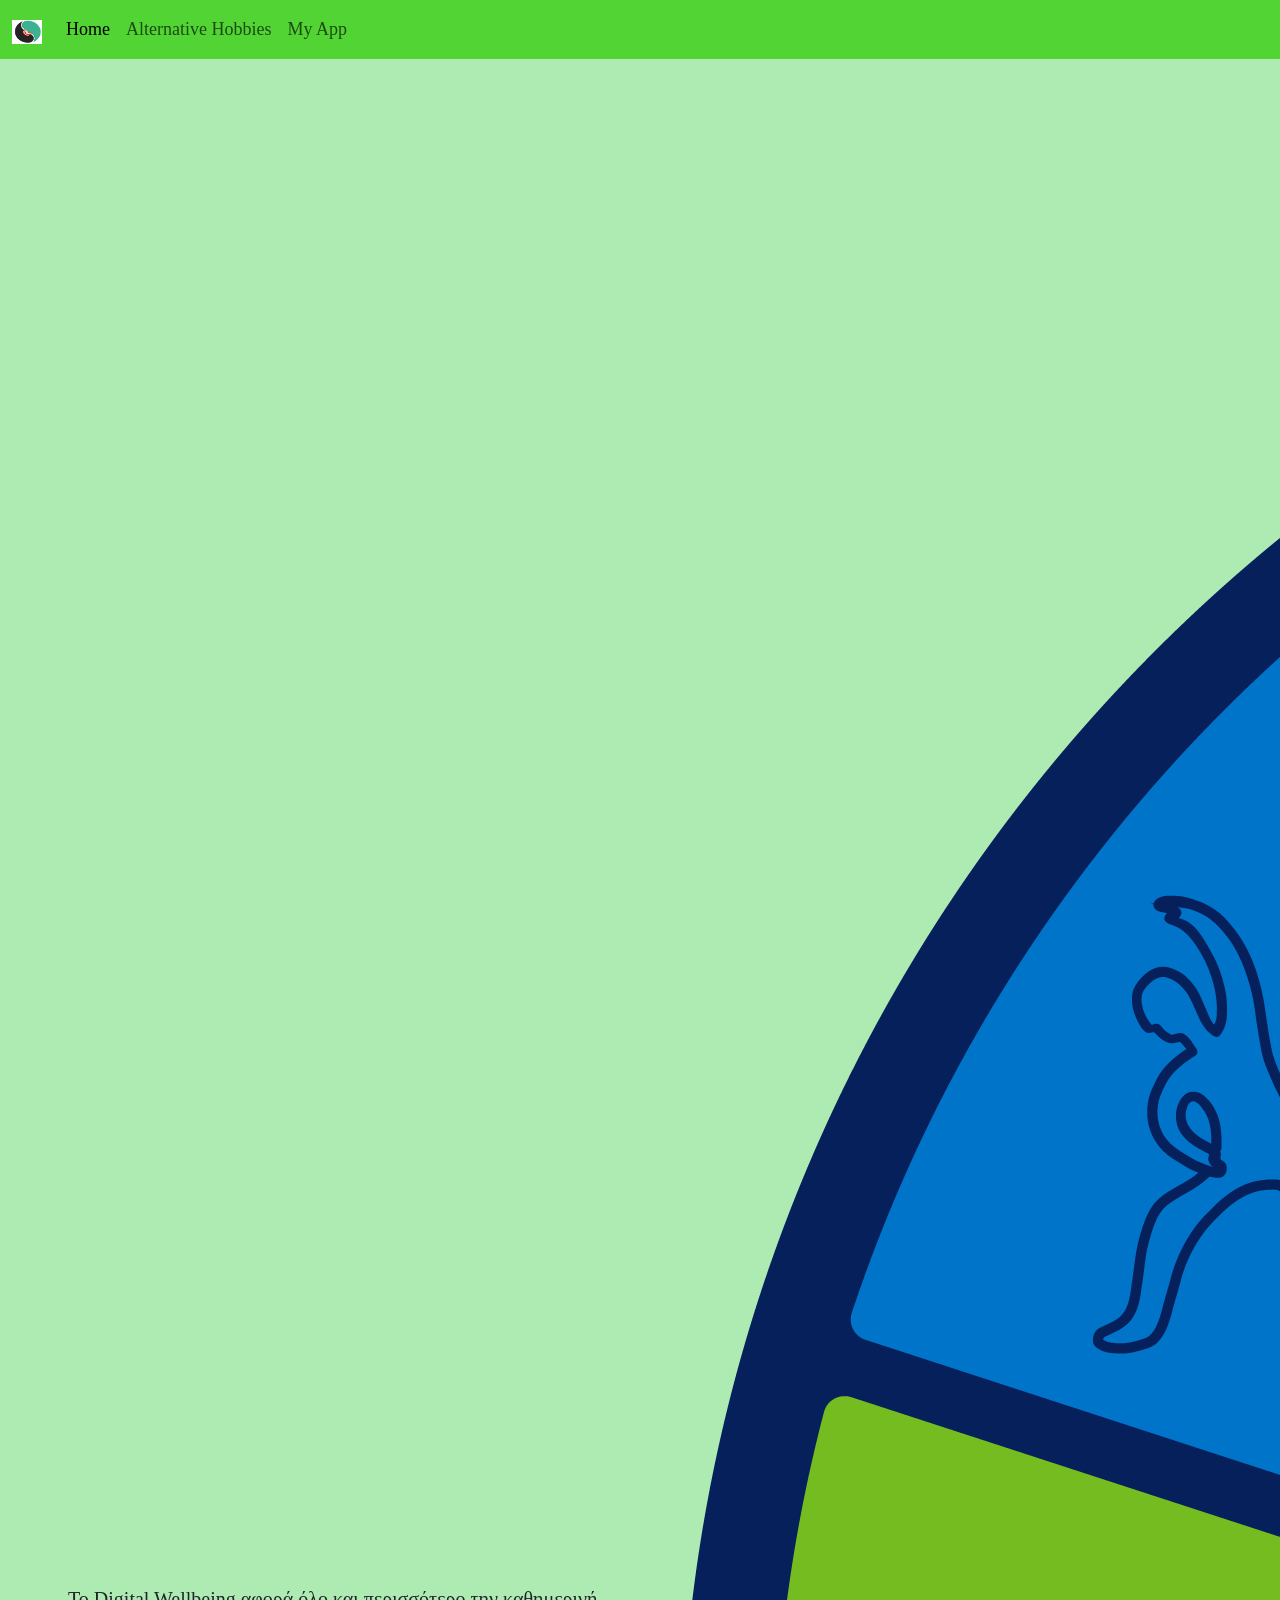
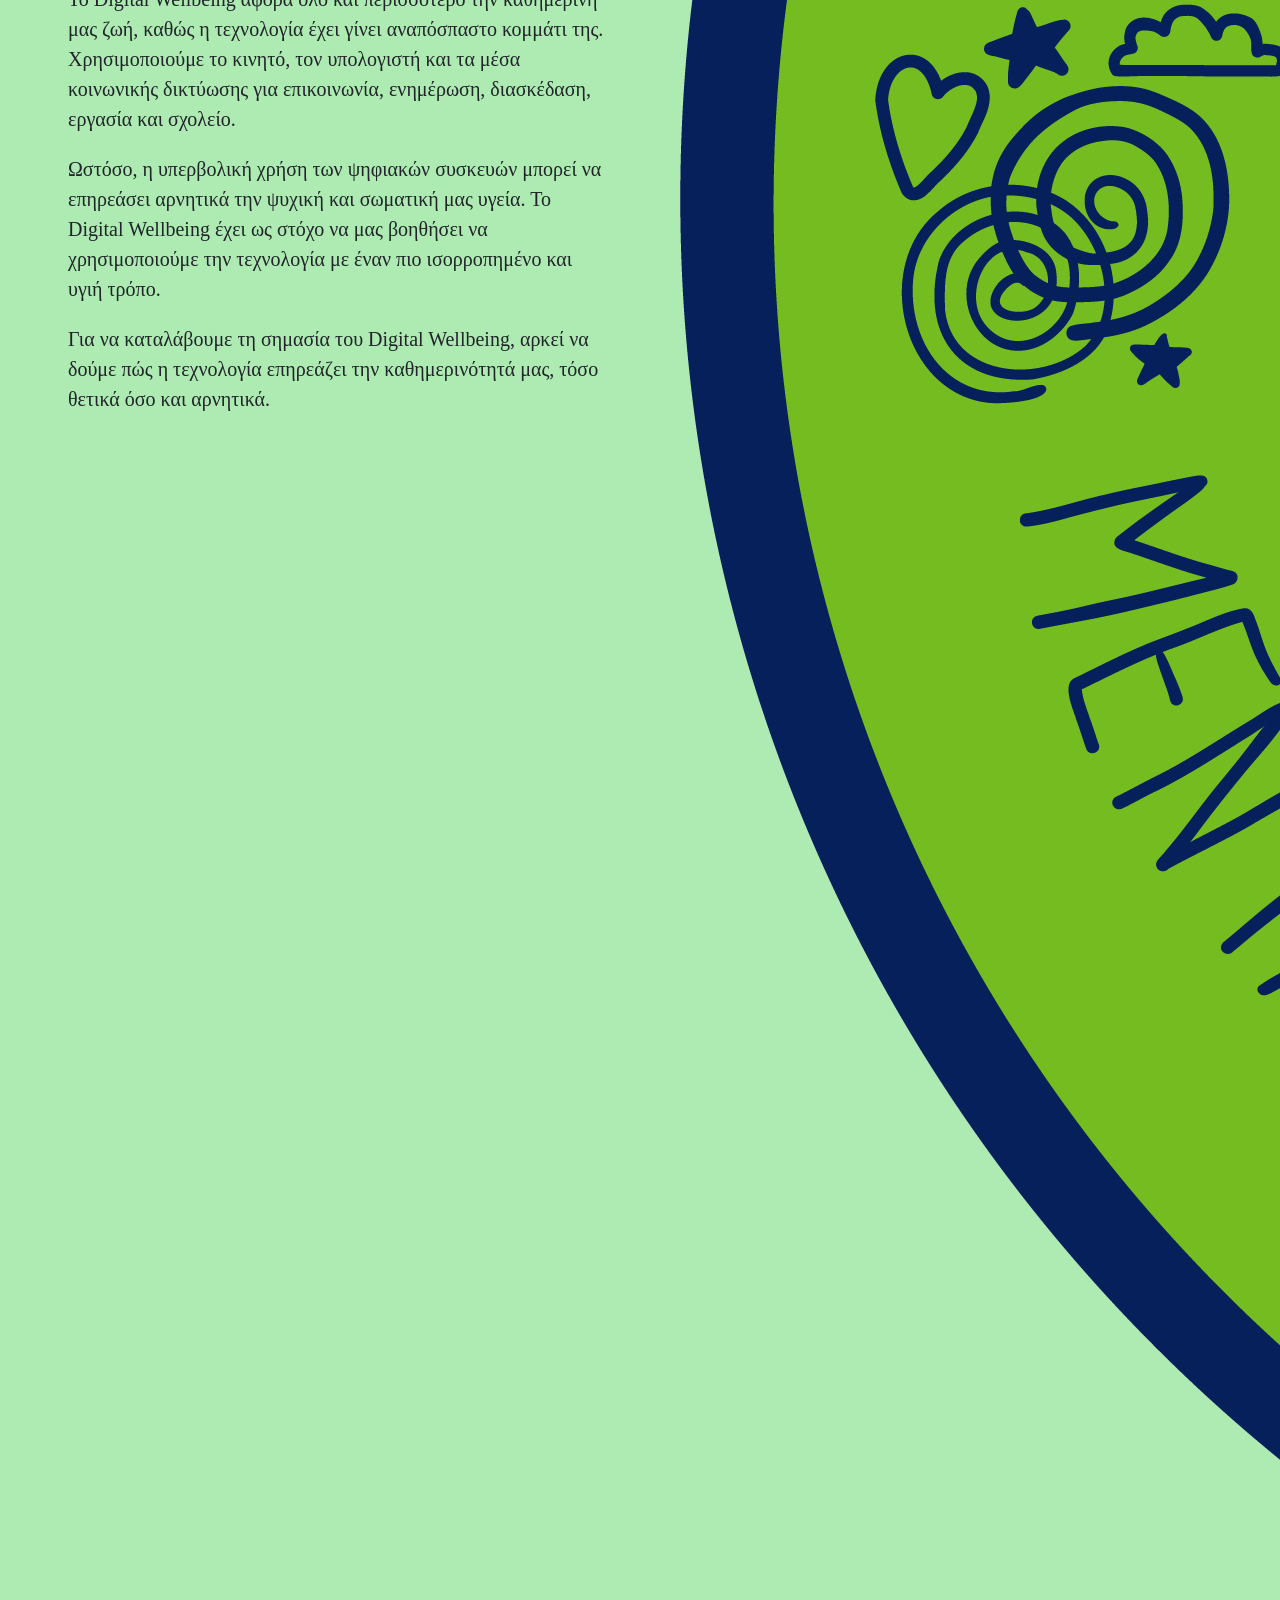
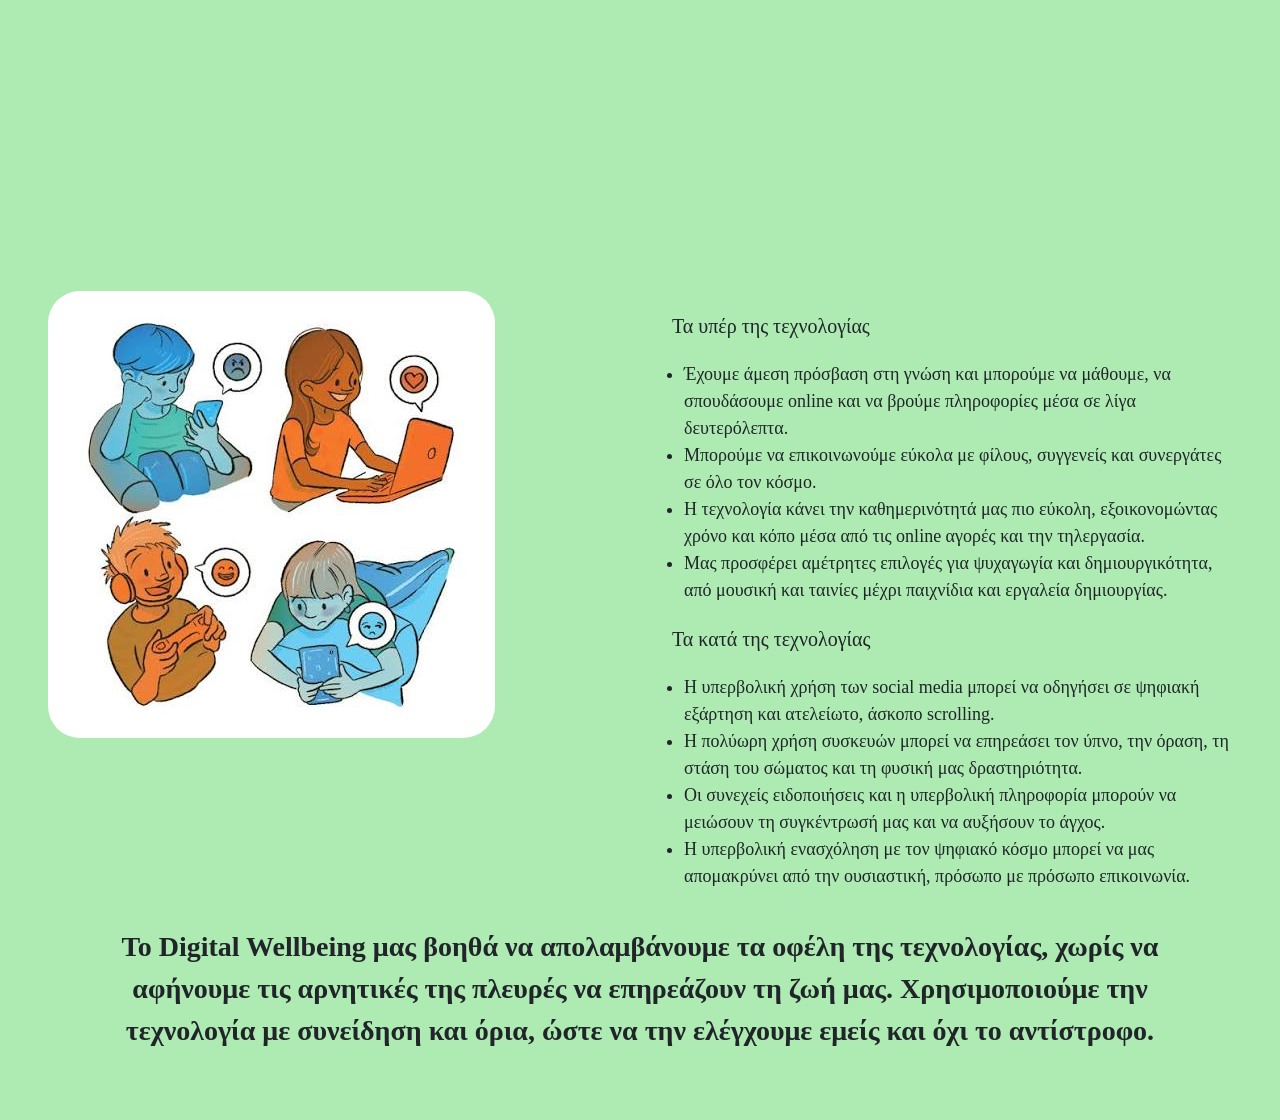
==== commit 046771eb: "Merge branch 'main' of https://github.com/ZoeBa10/It-Takes-4" ====
--- a/index.html
+++ b/index.html
@@ -108,8 +108,8 @@
             </li>
             <li>
               Η τεχνολογία κάνει την καθημερινότητά μας πιο εύκολη,
-              εξοικονομώντας χρόνο και κόπο μέσα από το e-banking, τις online
-              αγορές και την τηλεργασία.
+              εξοικονομώντας χρόνο και κόπο μέσα από τις online αγορές και την
+              τηλεργασία.
             </li>
             <li>
               Μας προσφέρει αμέτρητες επιλογές για ψυχαγωγία και
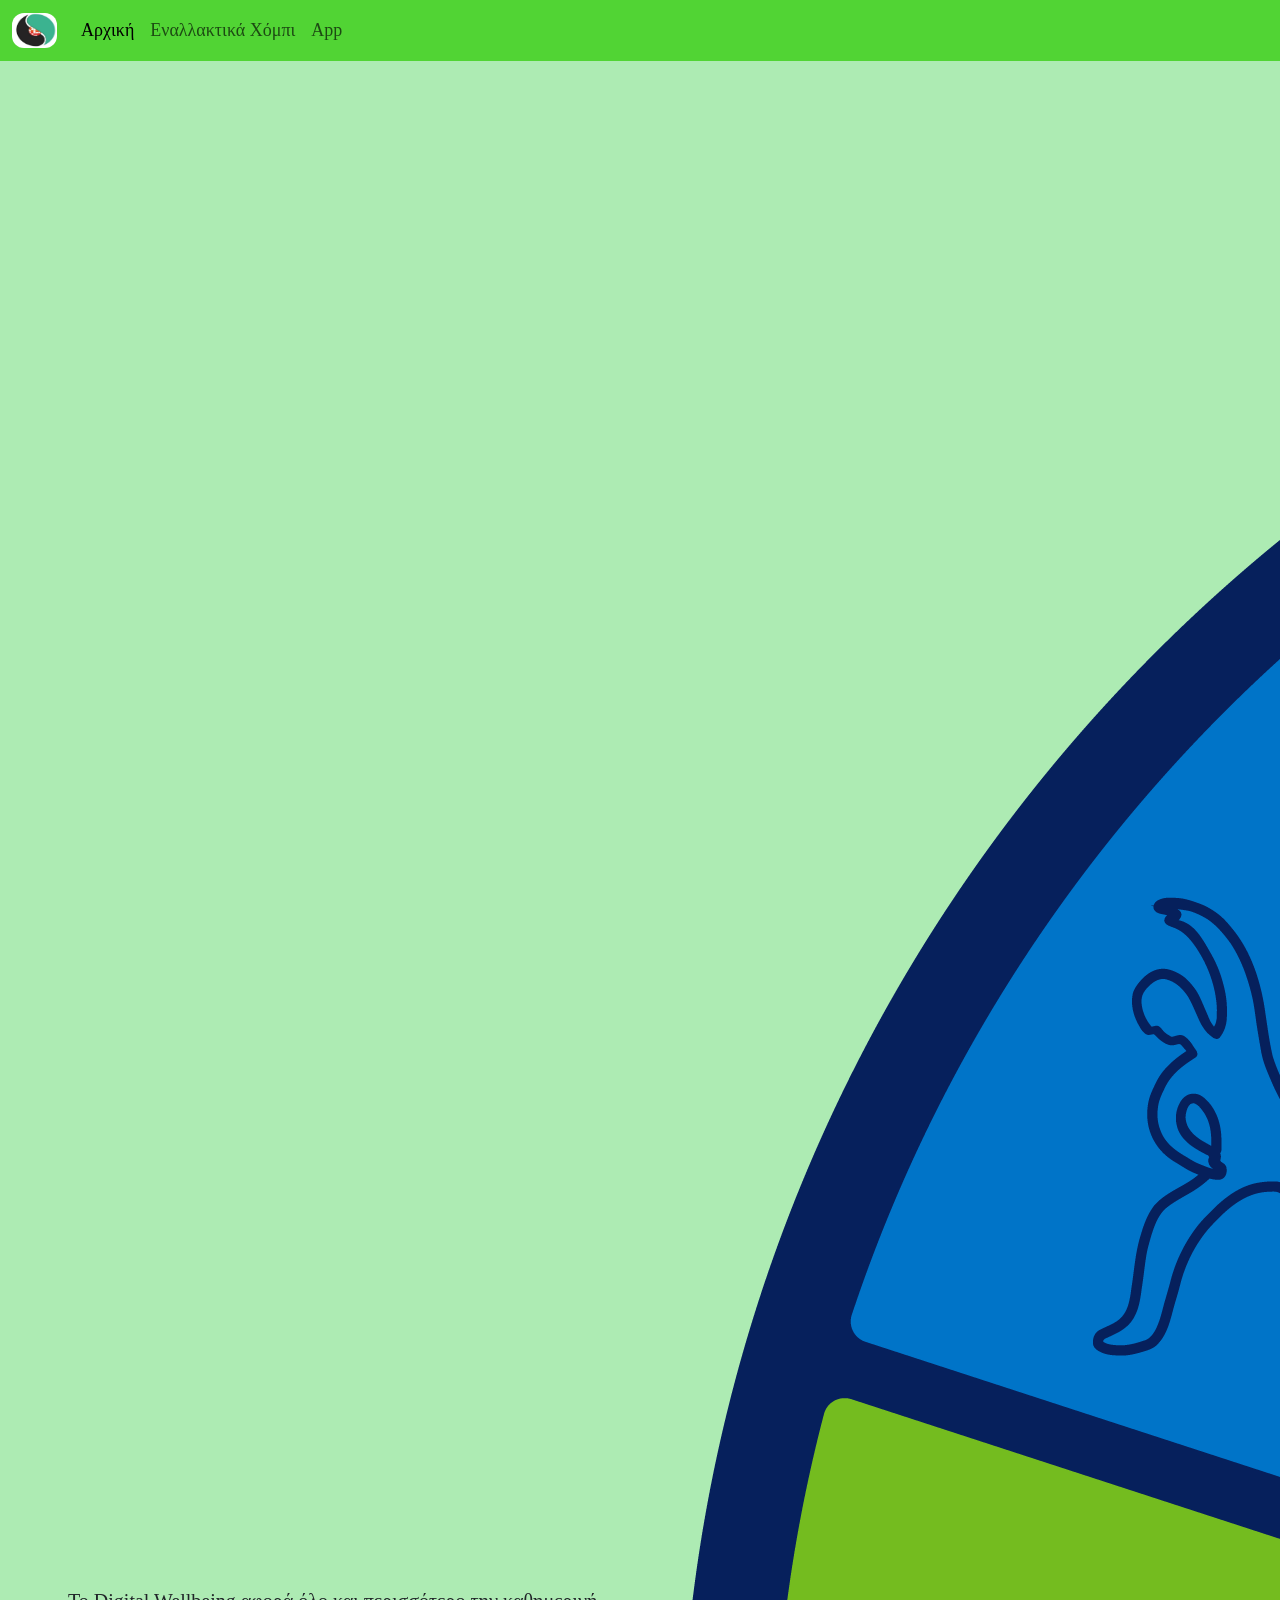
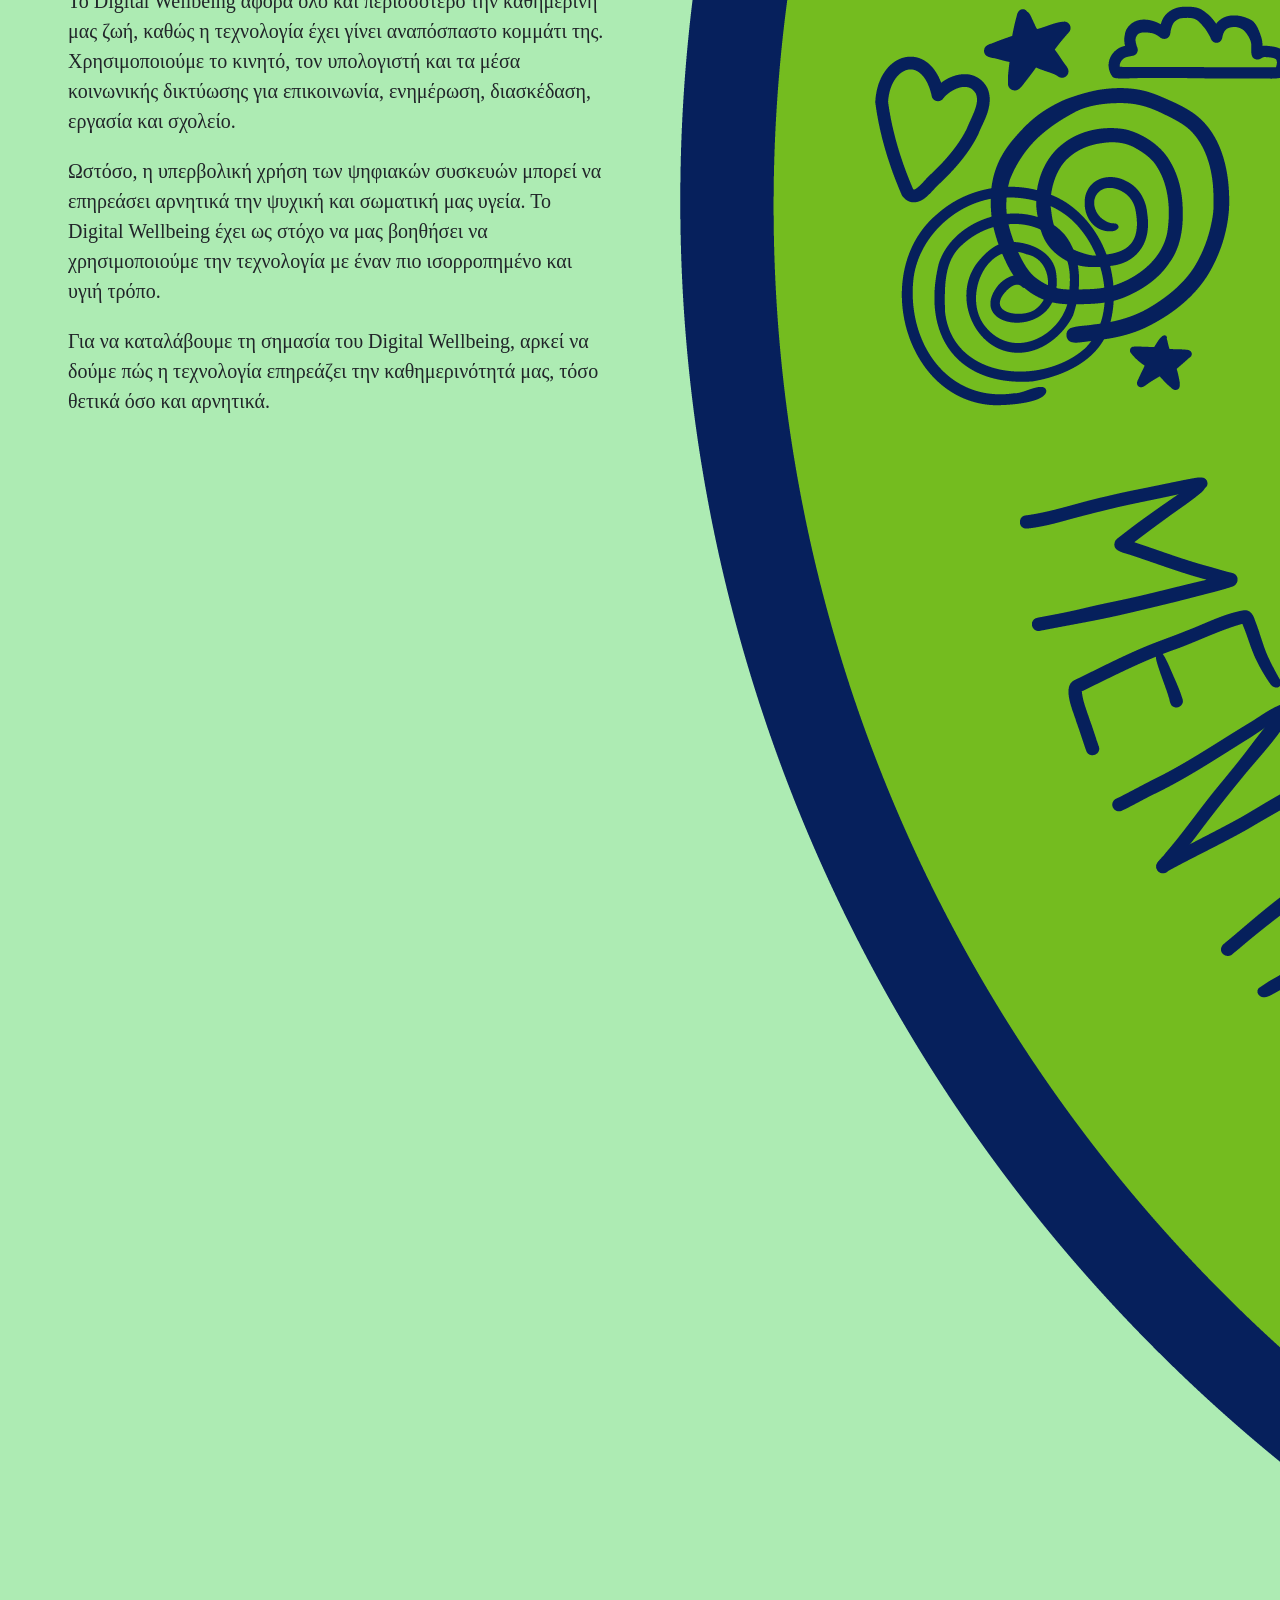
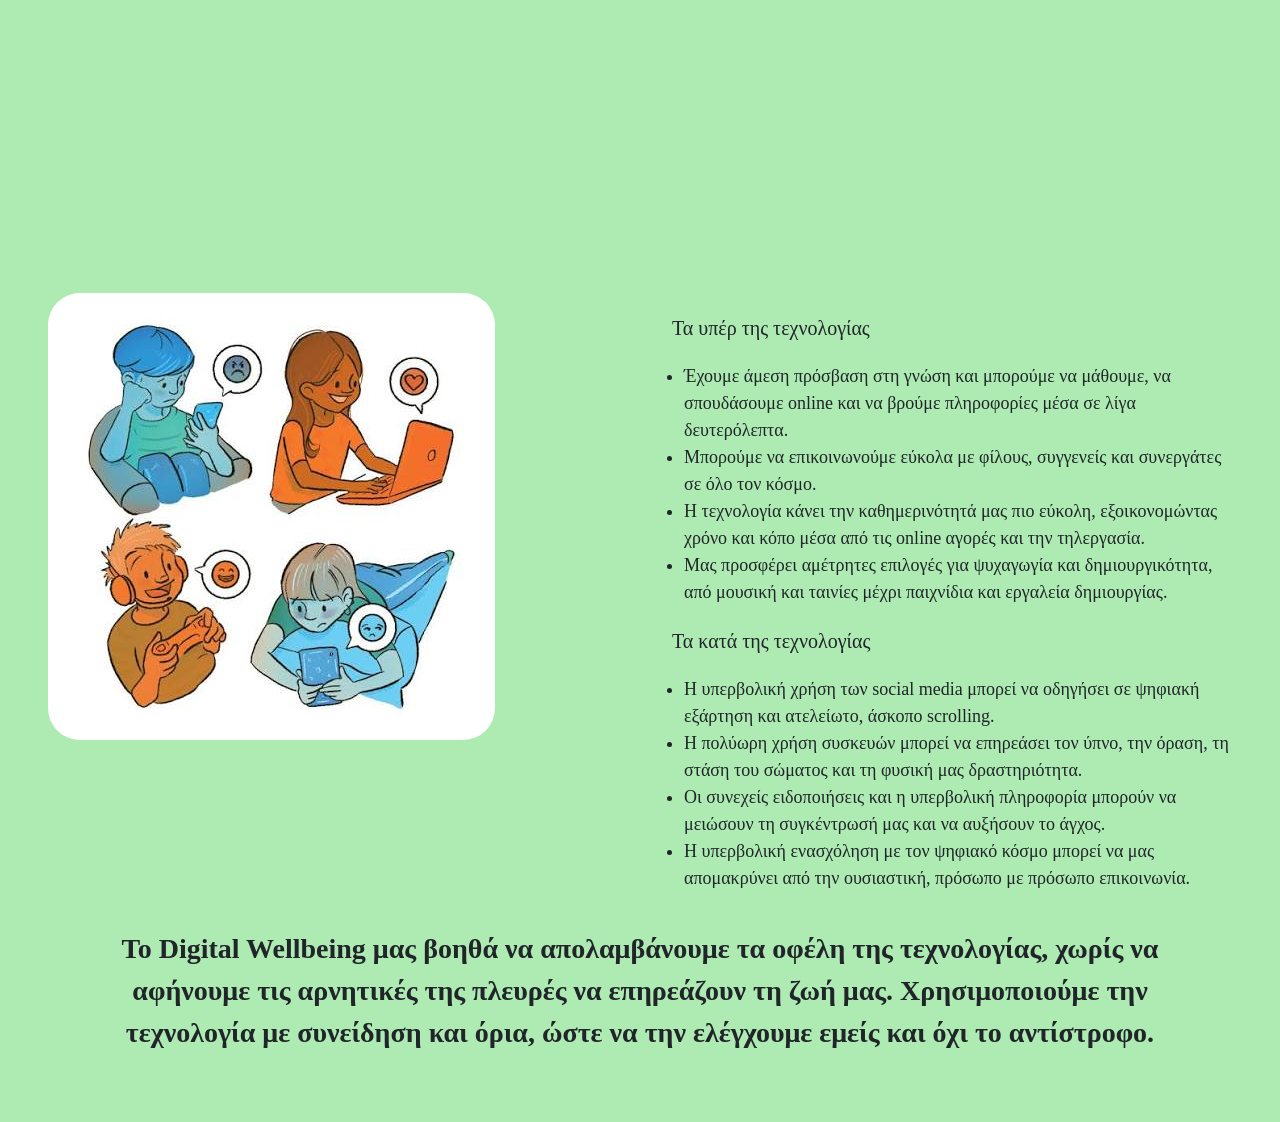
==== commit b6face67: "FINAL" ====
--- a/index.html
+++ b/index.html
@@ -19,9 +19,9 @@
   <body>
     <nav class="navbar navbar-expand-lg bg-body-tertiary">
       <div class="container-fluid">
-        <a class="navbar-brand" href="#">
+        <a class="navbar-brand" href="./index.html">
           <img
-            id="logo.png"
+            id="logo"
             src="./logo.png"
             alt="Digital Wellnes logo"
             width="30"
@@ -43,16 +43,16 @@
           <ul class="navbar-nav me-auto mb-2 mb-lg-0">
             <li class="nav-item">
               <a class="nav-link active" aria-current="page" href="./index.html"
-                >Home</a
+                >Αρχική</a
               >
             </li>
             <li class="nav-item">
               <a class="nav-link" href="./alternative-hobbies.html"
-                >Alternative Hobbies</a
+                >Εναλλακτικά Χόμπι</a
               >
             </li>
             <li class="nav-item">
-              <a class="nav-link" href="./my-app.html">My App</a>
+              <a class="nav-link" href="./my-app.html">App</a>
             </li>
           </ul>
         </div>
--- a/style.css
+++ b/style.css
@@ -50,7 +50,9 @@
   justify-content: center;
   text-align: center;
 }
+
 #logo {
-  height: 50px;
-  width: 50px;
+  height: 35px;
+  width: 45px;
+  border-radius: 12px;
 }
